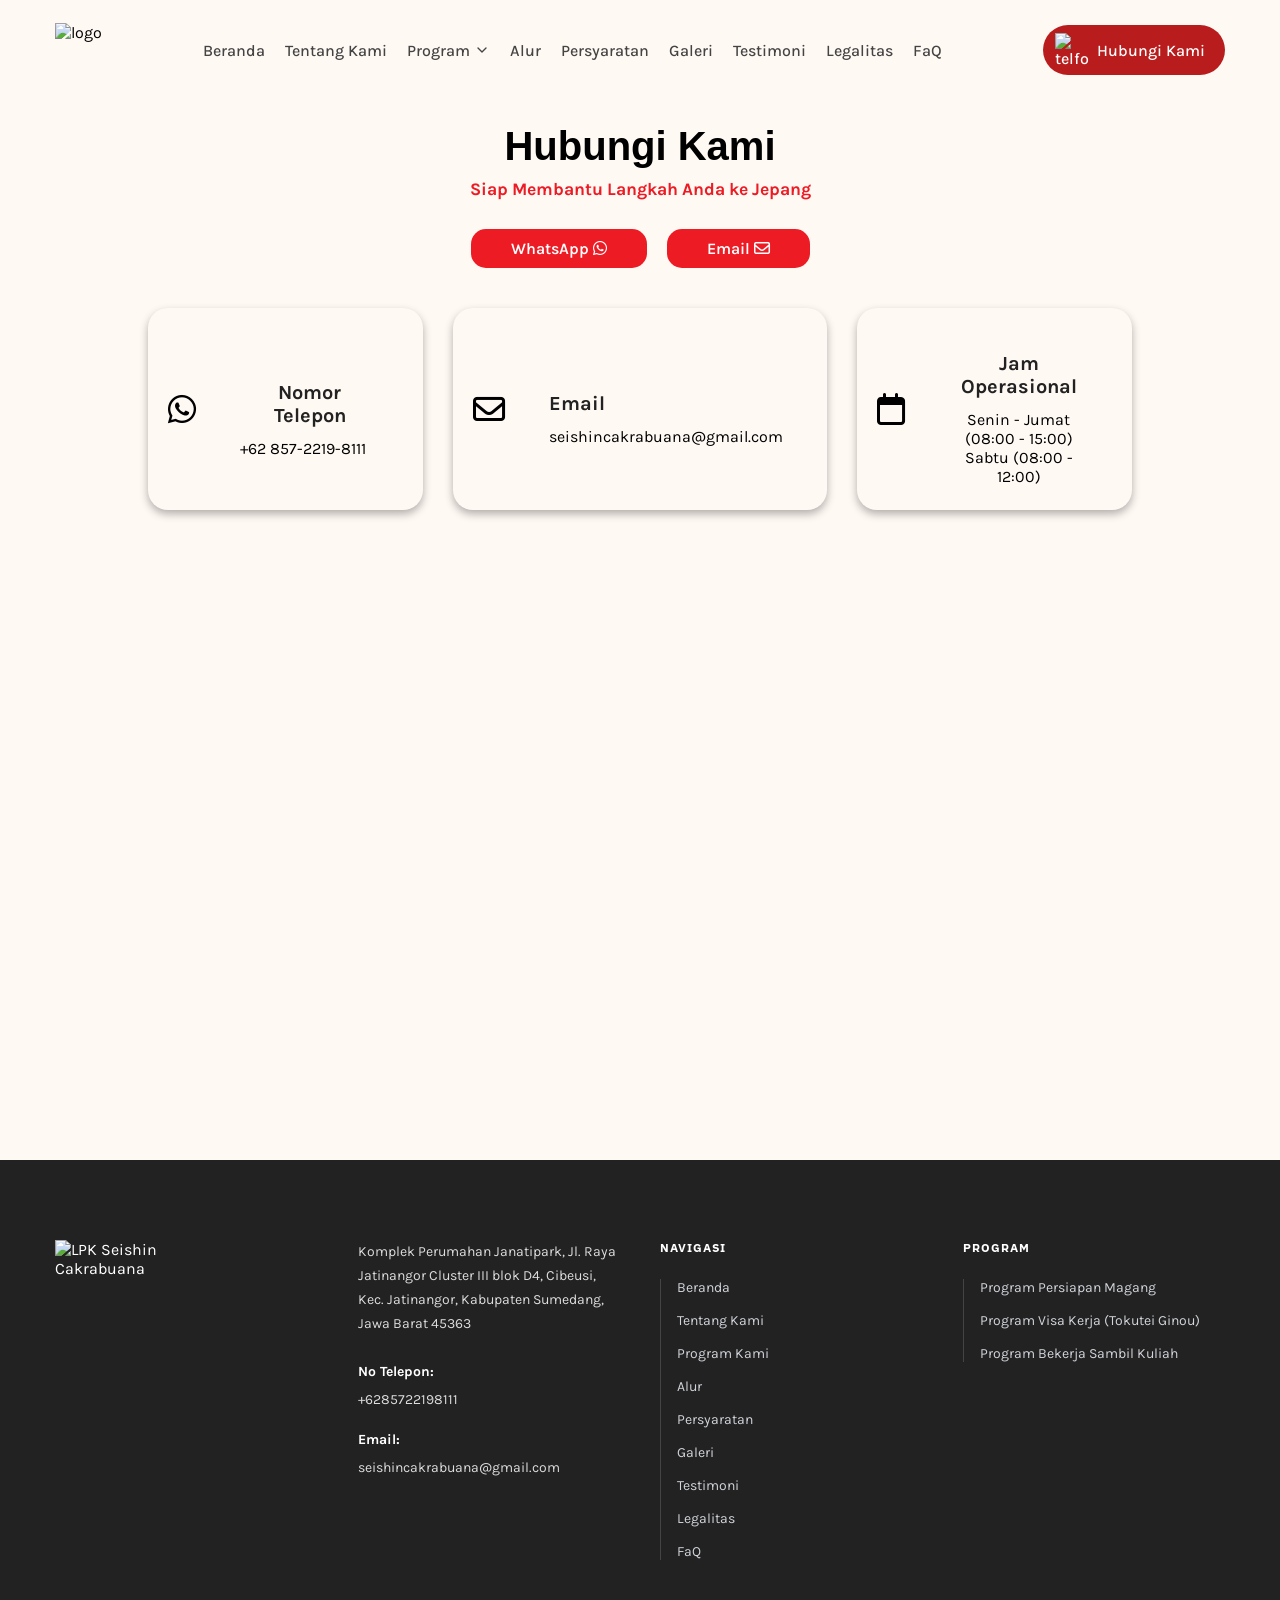
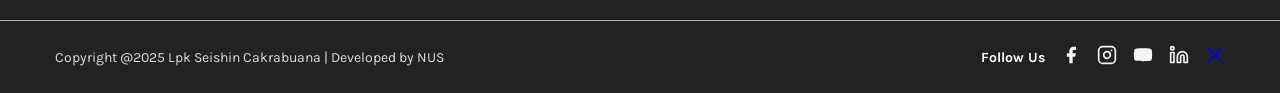
==== pages/contact.html @ 00238e74 "keluarin dari folder" ====
<!DOCTYPE html>
<html lang="id">
    <head>
        <meta charset="UTF-8">
        <meta name="viewport" content="width=device-width, initial-scale=1.0">
        <title>Hubungi LPK Seishin Cakrabuana</title>
        <link rel="shortcut icon" href="https://res.cloudinary.com/depmeqzg0/image/upload/v1775320397/favicon_ejnydu.webp" type="image/x-icon">

        <link rel="stylesheet" href="../css/contact.css">
        <link rel="preconnect" href="https://fonts.googleapis.com">
        <link rel="preconnect" href="https://fonts.gstatic.com" crossorigin>
        <link href="https://fonts.googleapis.com/css2?family=IBM+Plex+Sans:ital,wght@0,100..700;1,100..700&family=Karla:ital,wght@0,200..800;1,200..800&display=swap" rel="stylesheet">

        <link rel="stylesheet" href="../css/style.css">
        <link rel="stylesheet" href="https://cdnjs.cloudflare.com/ajax/libs/font-awesome/6.5.1/css/all.min.css">
    </head>

    <body>
        <div class="navbar-container">
            <div class="container">
                <nav class="navbar-mobile-pill">
                    <div class="nav-wrapper">
                        <img src="https://res.cloudinary.com/depmeqzg0/image/upload/v1775320259/logolpkseishin2_jju50g.webp" alt="logo" class="nav-logo">
                    </div>

                    <ul class="nav-list" id="nav-menu">
                        <a href="../index.html#" class="nav-item group font-karla">Beranda<span></span></a>
                        <a href="../index.html#about" class="nav-item group font-karla">Tentang Kami<span></span></a>
                        <div class="nav-item dropdown group font-karla">
                            <div class="dropdown-toggle">
                                Program
                                <svg class="chevron" xmlns="http://www.w3.org/2000/svg" width="16" height="16" viewBox="0 0 24 24" fill="none" stroke="currentColor" stroke-width="2" stroke-linecap="round" stroke-linejoin="round">
                                    <path d="m6 9 6 6 6-6"></path>
                                </svg>
                            </div>
                            <span></span>
                            <ul class="dropdown-menu">
                                <li><a href="../index.html#program" class="dropdown-link">Program Visa Kerja (Tokutei Ginou)</a></li>
                                <li><a href="../index.html#program" class="dropdown-link">Program Persiapan Magang</a></li>
                                <li><a href="../index.html#program" class="dropdown-link">Bekerja Sambil Kuliah</a></li>
                            </ul>
                        </div>
                        <a href="../index.html#roadmap" class="nav-item font-karla">Alur<span></span></a>
                        <a href="../index.html#requirements" class="nav-item font-karla">Persyaratan<span></span></a>
                        <a href="../index.html#gallery" class="nav-item font-karla">Galeri<span></span></a>
                        <a href="../index.html#testimoni" class="nav-item font-karla">Testimoni<span></span></a>
                        <a href="../index.html#legality" class="nav-item font-karla">Legalitas<span></span></a>
                        <a href="../index.html#faq" class="nav-item font-karla">FaQ<span></span></a>
                    </ul>

                    <div class="nav-actions">
                        <a href="https://forms.gle/ctU4bMmhunpBm8Ae9" class="group nav-button font-karla">
                            <img src="https://res.cloudinary.com/depmeqzg0/image/upload/v1775375763/telfon_jzz1gs.webp" alt="telfon" class="icon-btn">
                            <span class="text-btn">Hubungi Kami</span>
                        </a>

                        <div class="hamburger" id="hamburger-btn">
                            <span></span>
                            <span></span>
                            <span></span>
                        </div>
                    </div>
                </nav>
            </div>
        </div>
        
        <section class="contact-container">
        <div class="hero">
            <h1 class="title">Hubungi Kami</h1>
            <p class="description">Siap Membantu Langkah Anda ke Jepang</p>
            <div class="buttons">
                <a href="https://wa.me/6285722198111" class="btn-whatsapp" target="_blank">
                    WhatsApp  <i class="fa-brands fa-whatsapp"></i>
                </a>
                <a href="mailto:seishincakrabuana@gmail.com" class="btn-email">
                    Email  <i class="fa-regular fa-envelope"></i>
                </a>
            </div>
        </div>

        <div class="cards">
            <div class="card">
                <div class="card-icon">
                    <i class="fa-brands fa-whatsapp"></i>
                </div>
                <div class="card-content">
                    <h3 class="card-title">Nomor Telepon</h3>
                    <p class="card-description">+62 857-2219-8111</p>
                </div>
            </div>
            <div class="card">
                <div class="card-icon">
                    <i class="fa-regular fa-envelope"></i>
                </div>
                <div class="card-content">
                    <h3 class="card-title">Email</h3>
                    <p class="card-description">seishincakrabuana@gmail.com</p>
                </div>
            </div>
            <div class="card">
                <div class="card-icon">
                    <i class="fa-regular fa-calendar"></i>
                </div>
                <div class="card-content">
                    <h3 class="card-title">Jam Operasional</h3>
                    <p class="card-description">Senin - Jumat (08:00 - 15:00)</p>
                    <p class="card-description">Sabtu (08:00 - 12:00)</p>
                </div>
            </div>
        </div>

        <div class="map-container">
            <iframe src="https://www.google.com/maps/embed?pb=!1m18!1m12!1m3!1d3960.6146676627204!2d107.76071527430427!3d-6.936572293063385!2m3!1f0!2f0!3f0!3m2!1i1024!2i768!4f13.1!3m3!1m2!1s0x2e68c3b1e39ec85d%3A0xfee5a68a9a21a9ec!2sLPK%20SEISHIN%20CAKRABUANA!5e0!3m2!1sen!2sid!4v1775387348829!5m2!1sen!2sid" width="600" height="450" style="border:0;" allowfullscreen="" loading="lazy" referrerpolicy="no-referrer-when-downgrade"></iframe>
        </div>

        
        </section>
        <footer class="footer-section">
            <div class="container">
                <div class="footer-top">

                    <div class="footer-logo-col">
                        <img src="https://res.cloudinary.com/depmeqzg0/image/upload/v1775322068/maskgroup_1_oiaefn.webp" alt="LPK Seishin Cakrabuana" class="footer-logo">
                    </div>

                    <div class="footer-contact-col font-karla">
                        <p class="address">Komplek Perumahan Janatipark, Jl. Raya Jatinangor Cluster III blok D4, Cibeusi,
                            Kec. Jatinangor, Kabupaten Sumedang, Jawa Barat 45363</p>

                        <div class="contact-item">
                            <span class="label">No Telepon:</span>
                            <p>+6285722198111</p>
                        </div>

                        <div class="contact-item">
                            <span class="label">Email:</span>
                            <p>seishincakrabuana@gmail.com</p>
                        </div>
                    </div>

                    <div class="footer-nav-col">
                        <h4 class="font-ibm">NAVIGASI</h4>
                        <ul class="font-karla footer-links">
                            <li><a href="../index.html#">Beranda</a></li>
                            <li><a href="../index.html#about">Tentang Kami</a></li>
                            <li><a href="../index.html#program">Program Kami</a></li>
                            <li><a href="../index.html#roadmap">Alur</a></li>
                            <li><a href="../index.html#requirements">Persyaratan</a></li>
                            <li><a href="../index.html#gallery">Galeri</a></li>
                            <li><a href="../index.html#testimoni">Testimoni</a></li>
                            <li><a href="../index.html#legality">Legalitas</a></li>
                            <li><a href="../index.html#faq">FaQ</a></li>
                        </ul>
                    </div>

                    <div class="footer-nav-col">
                        <h4 class="font-ibm">PROGRAM</h4>
                        <ul class="font-karla footer-links">
                            <li><a href="../index.html#program">Program Persiapan Magang</a></li>
                            <li><a href="../index.html#program">Program Visa Kerja (Tokutei Ginou)</a></li>
                            <li><a href="../index.html#program">Program Bekerja Sambil Kuliah</a></li>
                        </ul>
                    </div>

                </div>
            </div>

            <div class="footer-bottom">
                <div class="container footer-bottom-wrapper">
                    <p class="copyright font-karla">Copyright @2025 Lpk Seishin Cakrabuana | Developed by NUS</p>

                    <div class="social-area font-karla">
                        <span>Follow Us</span>
                        <div class="social-icons">
                            <a href="#" aria-label="Facebook">
                                <svg viewBox="0 0 24 24">
                                    <path d="M18 2h-3a5 5 0 0 0-5 5v3H7v4h3v8h4v-8h3l1-4h-4V7a1 1 0 0 1 1-1h3z"></path>
                                </svg>
                            </a>
                            <a href="#" aria-label="Instagram">
                                <svg viewBox="0 0 24 24">
                                    <rect x="2" y="2" width="20" height="20" rx="5" ry="5"></rect>
                                    <path d="M16 11.37A4 4 0 1 1 12.63 8 4 4 0 0 1 16 11.37z"></path>
                                    <line x1="17.5" y1="6.5" x2="17.51" y2="6.5"></line>
                                </svg>
                            </a>
                            <a href="#" aria-label="YouTube">
                                <svg viewBox="0 0 24 24">
                                    <path d="M22.54 6.42a2.78 2.78 0 0 0-1.94-2C18.88 4 12 4 12 4s-6.88 0-8.6.46a2.78 2.78 0 0 0-1.94 2A29 29 0 0 0 1 11.75a29 29 0 0 0 .46 5.33A2.78 2.78 0 0 0 3.4 19c1.72.46 8.6.46 8.6.46s6.88 0 8.6-.46a2.78 2.78 0 0 0 1.94-2 29 29 0 0 0 .46-5.25 29 29 0 0 0-.46-5.33z">
                                    </path>
                                    <polygon points="9.75 15.02 15.5 11.75 9.75 8.48 9.75 15.02"></polygon>
                                </svg>
                            </a>
                            <a href="#" aria-label="LinkedIn">
                                <svg viewBox="0 0 24 24">
                                    <path d="M16 8a6 6 0 0 1 6 6v7h-4v-7a2 2 0 0 0-2-2 2 2 0 0 0-2 2v7h-4v-7a6 6 0 0 1 6-6z">
                                    </path>
                                    <rect x="2" y="9" width="4" height="12"></rect>
                                    <circle cx="4" cy="4" r="2"></circle>
                                </svg>
                            </a>
                            <a href="#" aria-label="X Twitter">
                                <svg viewBox="0 0 24 24">
                                    <path d="M4 4l16 16m0-16L4 20" stroke="currentColor" stroke-width="2" stroke-linecap="round" stroke-linejoin="round"></path>
                                </svg>
                            </a>
                        </div>
                    </div>
                </div>
            </div>
        </footer>
        <script src="../script/script.js"></script>
        </body>
        </html>
---- css/contact.css ----
* {
    margin: 0;
    padding: 0;
    font-family: 'Karla', sans-serif;
}
.hero h1{
    font-family: 'IBM Plex Sans JP', sans-serif;
    font-weight: 800;
    font-size: 2.5rem;
    margin-bottom: 10px;
}

.hero .description {
    font-family: 'Karla', sans-serif;
    font-size: 1.1rem;
    color: #ed1b24;
    font-weight: 700;
    margin-bottom: 10px;
}

.contact-container {
    padding: 60px 20px;
    margin: 5% 8%;
    text-align: center;
}

.buttons{
    display: flex;
    justify-content: center;
    gap: 20px;
    margin-top: 30px;
}
.buttons a{
    text-decoration: none;
    color: #fff;
    background-color: #ed1b24;
    padding: 10px 40px;
    border-radius: 15px;
    font-weight: 600;
    transition: 0.3s;
}

.buttons a:hover{
    background-color: #c7151a;
    transform: scale(1.1);
    transition: 0.3s;
}

.cards{
    margin-top: 40px;
    display: grid;
    grid-template-columns: 1fr;
}

.card{
    display: flex;
    align-items: center;
    gap: 20px;
    padding: 0 20px;
    border-radius: 20px;
    margin-bottom: 20px;
    box-shadow: 0 4px 8px rgba(0,0,0,0.3);
}

.card-content{
    text-align: left;
    align-items: flex-start;
}

.card-icon i{
    font-size: 2rem;
}

.map-container{
    display: flex;
    justify-content: center;
    width: 100%;
}

.map-container iframe{
    width: 100%;
    height: 450px;
    border: none;
    border-radius: 20px;
    object-fit: cover;
}

@media (min-width: 768px) {
    .contact-container{
        margin: 5% 10%;
    }
    .cards{
        grid-template-columns: repeat(3, 1fr);
        gap: 30px;
    }
}
---- css/style.css ----
body {
    background-color: #FFF9F4;
    overflow-x: hidden;
}

* {
    margin: 0;
    padding: 0;
    text-decoration: none;
    list-style: none;
    box-sizing: border-box;
    scroll-behavior: smooth;
}

header {
    padding-top: 100px;
}

.font-ibm {
    font-family: 'IBM Plex Sans', sans-serif;
}

.font-karla {
    font-family: 'Karla', sans-serif;
}

button {
    cursor: pointer;
}

.navbar-container {
    width: 100%;
    height: 100px;
    z-index: 50;
    position: fixed;
    top: 0;
    right: 0;
    transition: all 0.3s ease-in-out;
}

nav {
    width: 100%;
    height: 100%;
    display: flex;
    align-items: center;
    justify-content: space-between;
}

.nav-wrapper {
    display: flex;
    gap: 60px;
    align-items: center;
}

.nav-logo {
    height: 55px;
}

.nav-actions {
    display: flex;
    align-items: center;
    gap: 15px;
}

.nav-button {
    background-color: #b91c1c;
    border-radius: 100px;
    padding: 8px 20px 8px 12px;
    color: #fff;
    font-weight: 500;
    display: flex;
    align-items: center;
    gap: 8px;
    transition: all 300ms ease;
}

.nav-button .icon-btn {
    width: 34px;
    height: 34px;
}

.nav-button:hover {
    background-color: #991b1b;
    transform: scale(1.05);
    box-shadow: 0 0 15px rgba(185, 28, 28, 0.6);
}

.nav-list .nav-item {
    position: relative;
    color: #444;
    font-weight: 500;
    transition: all 300ms cubic-bezier(0.4, 0, 0.2, 1);
}

.nav-list .nav-item:hover {
    color: #b91c1c;
}

.nav-list .nav-item span {
    position: absolute;
    bottom: -8px;
    left: 50%;
    height: 6px;
    width: 6px;
    translate: -50%;
    scale: 0;
    border-radius: 100%;
    background-color: #b91c1c;
    transition: all 300ms cubic-bezier(0.4, 0, 0.2, 1);
}

.nav-item:hover span {
    scale: 1;
}

.dropdown {
    position: relative;
    cursor: pointer;
}

.dropdown-toggle {
    display: flex;
    align-items: center;
    gap: 4px;
    height: 100%;
}

.chevron {
    transition: transform 0.3s ease;
}

.dropdown-menu {
    position: absolute;
    top: 150%;
    left: 0;
    background: #fff;
    min-width: 280px;
    border-radius: 12px;
    box-shadow: 0 10px 25px rgba(0, 0, 0, 0.1);
    padding: 10px 0;
    opacity: 0;
    visibility: hidden;
    transform: translateY(15px);
    transition: all 0.3s ease;
    z-index: 100;
}

.navbar-container.scrolled .dropdown-menu {
    background: rgba(255, 255, 255, 0.95);
    backdrop-filter: blur(15px);
    -webkit-backdrop-filter: blur(15px);
    border: 1px solid rgba(255, 255, 255, 0.4);
}

.dropdown-link {
    display: block;
    padding: 12px 20px;
    color: #444;
    font-size: 15px;
    font-weight: 500;
    transition: all 0.2s ease;
}

.dropdown-link:hover {
    background-color: #fff0f0;
    /* Background merah super muda */
    color: #b91c1c;
}

.main-header {
    display: grid;
    align-items: center;
    grid-template-columns: repeat(1, minmax(0, 1fr));
    gap: 40px;
    padding: 100px 0;
    position: relative;
}

/* Main Header Decor relative to .main-header */
.japan-map {
    position: absolute;
    pointer-events: none;
    right: -400px;
    top: -10px;
    z-index: -1;
}

.sakura {
    position: absolute;
    pointer-events: none;
    left: -100px;
    top: 0;
    z-index: -1;
}

.daruma {
    position: absolute;
    pointer-events: none;
    right: -140px;
    top: 250px;
    z-index: -1;
}

.ha {
    position: absolute;
    pointer-events: none;
    left: 350px;
    top: 50px;
    z-index: -1;
}

.yukata {
    position: absolute;
    pointer-events: none;
    left: -110px;
    bottom: -20px;
    z-index: -1;
}

.ka {
    position: absolute;
    pointer-events: none;
    left: 250px;
    bottom: 50px;
    z-index: -1;
}

.gate {
    position: absolute;
    pointer-events: none;
    right: -50px;
    bottom: -50px;
    z-index: -1;
}

.ma {
    position: absolute;
    pointer-events: none;
    right: 200px;
    top: 0;
    z-index: -1;
}

/* End Decor */

.header-title {
    display: flex;
    flex-direction: column;
    align-items: center;
    justify-content: center;
    text-align: center;
}

.header-title .subtitle {
    font-size: 20px;
    font-weight: 600;
    color: #b91c1c;
}

.header-title .title {
    font-size: 34px;
    color: #222;
    font-weight: 700;
    margin-top: 8px;
}

.header-title .title span {
    color: #b91c1c;
}

.header-title .desc {
    font-size: 16px;
    color: #444;
    margin-top: 12px;
    line-height: 20px;
}

.header-title .btn-group {
    width: 100%;
    display: flex;
    flex-direction: column;
    align-items: center;
    justify-content: center;
    gap: 15px;
    margin-top: 15px;
    font-size: 14px;
}

.header-title .btn-group .btn-primary {
    display: flex;
    gap: 10px;
    align-items: center;
    border-radius: 100px;
    background-color: #b91c1c;
    padding: 12px 20px;
    color: #fff;
    font-weight: 600;
}

.header-title .btn-group .btn-primary .icon {
    width: 24px;
}

.header-title .btn-group .btn-secondary {
    display: flex;
    gap: 10px;
    align-items: center;
    border-radius: 100px;
    border: 1px solid #444;
    background-color: #fff;
    padding: 12px 20px;
    color: #222;
    font-weight: 600;
}

.header-title .btn-group .btn-secondary .icon {
    width: 24px;
}

.header-title .decoration {
    margin-top: 20px;
}

.header-hero {
    display: grid;
    height: 400px;
    grid-template-columns: repeat(2, minmax(0, 1fr));
    grid-template-rows: repeat(5, minmax(0, 1fr));
    gap: 25px;
}

.header-hero .img-1 {
    grid-column: span 1;
    grid-row: span 5;
    box-shadow: 0px 0px 4px #ddd;
    border-radius: 28px;
}

.header-hero .img-2 {
    grid-column: span 1;
    grid-row: span 3;
    box-shadow: 0px 0px 4px #ddd;
    border-radius: 28px;
}

.header-hero .img-3 {
    grid-column: span 1;
    grid-row: span 2;
    box-shadow: 0px 0px 4px #ddd;
    border-radius: 28px;
}

.header-hero .hero-image {
    overflow: hidden;
}

.header-hero .hero-image img {
    width: 100%;
    height: 100%;
    object-fit: cover;
}

/* about section */

.about-section {
    margin-top: 0px;
}

.about-wrapper {
    display: grid;
    grid-template-columns: repeat(1, minmax(0, 1fr));
    gap: 60px;
    align-items: center;
}

.custom-video-wrapper {
    position: relative;
    width: 100%;
    aspect-ratio: 4 / 3;
    border-radius: 24px;
    overflow: hidden;
    background-color: #ddd;
}

.custom-video-wrapper video {
    width: 100%;
    height: 100%;
    object-fit: cover;
}

.video-overlay {
    position: absolute;
    inset: 0;
    display: flex;
    justify-content: center;
    align-items: center;
    background-color: #0000000b;
    transition: opacity 0.3s ease;
}

.custom-video-wrapper.is-playing .video-overlay {
    opacity: 0;
    pointer-events: none;
}


.play-btn {
    display: flex;
    align-items: center;
    justify-content: center;
    width: 64px;
    height: 64px;
    background-color: #b91c1c;
    border-radius: 50%;
    cursor: pointer;
    transition: transform 0.3s ease;
}

.play-btn:hover {
    transform: scale(1.1);
}

.about-video {
    order: 2;
}

.about-content {
    display: flex;
    flex-direction: column;
}

.about-content .subtitle {
    font-size: 18px;
    color: #b91c1c;
    font-weight: 600;
    text-transform: uppercase;
}

.about-content .title {
    font-size: 32px;
    color: #444;
    font-weight: 700;
    margin-top: 4px;
}

.about-content .desc {
    font-size: 16px;
    font-weight: 500;
    color: #444;
    margin-top: 10px;
    margin-bottom: 32px;
    line-height: 24px;
    text-align: justify;
}

.feature-grid {
    display: grid;
    grid-template-columns: repeat(1, minmax(0, 1fr));
    gap: 16px;
}

.feature-card {
    background-color: #ffffff;
    padding: 16px;
    border-radius: 12px;
    display: flex;
    align-items: center;
    gap: 12px;
    box-shadow: 0 0px 8px #dddddd87;
}

.feature-icon {
    display: flex;
    align-items: center;
    justify-content: center;
    width: 60px;
    height: 40px;
    background-color: #b91c1c;
    border-radius: 8px;
    flex-shrink: 0;
}

.feature-icon img {
    width: 22px;
}

.feature-card p {
    font-size: 14px;
    font-weight: 700;
    color: rgb(31, 41, 55);
}

/* program section */
.program-section {
    margin-top: 70px;
    text-align: center;
}

.program-header {
    margin: 0 auto 32px auto;
}

.program-header .subtitle {
    font-size: 18px;
    color: #b91c1c;
    font-weight: 600;
    text-transform: uppercase;
}

.program-header .title {
    font-size: 32px;
    color: #222;
    font-weight: 700;
    margin-top: 8px;
}

.program-header .desc {
    font-size: 16px;
    color: #444;
    margin-top: 16px;
    line-height: 24px;
}

.program-grid {
    display: grid;
    grid-template-columns: repeat(1, 1fr);
    gap: 24px;
}

.program-card {
    background-color: #FFFFFF;
    border-radius: 16px;
    overflow: hidden;
    box-shadow: 0 10px 15px -3px rgba(0, 0, 0, 0.1), 0 4px 6px -2px rgba(0, 0, 0, 0.05);
    display: flex;
    flex-direction: column;
}

.card-image-placeholder {
    overflow: hidden;
    border-radius: 24px;
    width: 100%;
    height: 220px;
    background-color: #b91c1c;
}

.card-image-placeholder img {
    width: 100%;
    height: 100%;
    object-fit: cover;
}

.card-content {
    padding: 24px;
    display: flex;
    flex-direction: column;
    flex-grow: 1;
    text-align: center;
}

.card-content h3 {
    font-size: 20px;
    color: #222;
    font-weight: 700;
    margin-bottom: 12px;
    margin-top: 20px;
}

.card-desc {
    font-size: 14px;
    color: #444;
    line-height: 24px;
    margin-bottom: 24px;
    flex-grow: 1;
    text-align: justify;
}

.btn-card {
    display: inline-block;
    width: 100%;
    background-color: #b91c1c;
    color: #FFFFFF;
    padding: 12px 0;
    border-radius: 8px;
    font-weight: 600;
    transition: background-color 0.3s ease;
}

.btn-card:hover {
    background-color: #991b1b;
}


/* alur section */
.alur-section {
    background-image: url('https://res.cloudinary.com/depmeqzg0/image/upload/v1775318890/image_1024_ocxgql.png');
    background-size: cover;
    background-position: center;
    background-repeat: no-repeat;
    padding: 80px 0;
    text-align: center;
    margin-top: 70px;
}

.alur-header {
    margin-bottom: 48px;
}

.alur-header .title {
    font-size: 32px;
    color: #FFFFFF;
    font-weight: 700;
}

.alur-header .desc {
    font-size: 16px;
    color: #FFFFFF;
    margin-top: 16px;
    opacity: 0.9;
}

.alur-grid {
    display: grid;
    grid-template-columns: repeat(2, minmax(0, 1fr));
    gap: 20px;
}

.alur-card {
    background-color: #FFFFFF;
    border-radius: 25px;
    padding: 25px 20px;
    text-align: left;
    display: flex;
    flex-direction: column;
    transition: transform 0.3s ease, box-shadow 0.3s ease;
}

.alur-card:hover {
    transform: translateY(-5px);
    box-shadow: 0 10px 20px #0000000b;
    cursor: pointer;
}

.alur-icon {
    width: 44px;
    height: 44px;
    margin-bottom: 16px;
}

.alur-icon img {
    width: 100%;
    height: 100%;
    object-fit: contain;
}

.step-label {
    font-size: 14px;
    color: #A2A2A2;
    font-weight: 600;
    text-transform: uppercase;
    margin-bottom: 5px;
}

.alur-card h3 {
    font-size: 20px;
    color: #222;
    font-weight: 700;
    line-height: 34px;
}


/* requirements section */

.req-section {
    margin-top: 70px;
}

.req-header {
    text-align: center;
    margin: 0 auto 32px auto;
}

.req-header .subtitle {
    font-size: 18px;
    color: #b91c1c;
    font-weight: 600;
    text-transform: uppercase;
}

.req-header .title {
    font-size: 32px;
    color: #222;
    font-weight: 700;
    margin-top: 8px;
}

.req-header .desc {
    font-size: 16px;
    color: #444;
    font-weight: 500;
    margin-top: 10px;
    line-height: 24px;
}

.req-content {
    display: grid;
    grid-template-columns: repeat(1, minmax(0, 1fr));
    gap: 60px;
    align-items: center;
}

.req-left {
    display: flex;
    flex-direction: column;
    gap: 28px;
}

.req-card {
    background-color: #FFFFFF;
    border-radius: 44px;
    padding: 35px 40px;
    box-shadow: 0 0 8px #dddddd87;
}

.req-card-header {
    display: flex;
    align-items: center;
    gap: 17px;
    margin-bottom: 20px;
}

.req-icon {
    width: 40px;
    height: 40px;
    display: flex;
    align-items: center;
    justify-content: center;
}

.req-card-header h3 {
    font-size: 20px;
    color: #222;
    font-weight: 700;
}

.req-list {
    display: flex;
    justify-content: center;
    flex-direction: column;
    gap: 12px;
}

.req-list li {
    display: flex;
    align-items: flex-start;
    gap: 12px;
    font-size: 14px;
    color: #444;
    font-weight: 500;
    line-height: 24px;
}

.check-icon {
    width: 24px;
    height: 24px;
    flex-shrink: 0;
}

.btn-req-primary {
    display: inline-block;
    align-self: flex-start;
    background-color: #b91c1c;
    color: #FFFFFF;
    padding: 14px 32px;
    border-radius: 100px;
    font-weight: 600;
    transition: background-color 0.3s ease;
    margin-top: 8px;
    margin: 0 auto;
}

.btn-req-primary:hover {
    background-color: #BE123C;
}

.req-right {
    display: none;
    justify-content: center;
    align-items: center;
    height: 100%;
}

.req-image-wrapper {
    position: relative;
    width: 100%;
    max-width: 450px;
}

.main-img {
    width: 100%;
    height: auto;
    display: block;
}



/* Gallery Section */
.gallery-section {
    margin-top: 70px;
}

.gallery-wrapper {
    display: grid;
    grid-template-columns: repeat(1, minmax(0, 1fr));
    gap: 30px;
    align-items: center;
}

.gallery-content .subtitle {
    font-size: 18px;
    color: #b91c1c;
    font-weight: 600;
    text-transform: uppercase;
}

.gallery-content .title {
    font-size: 32px;
    color: #222;
    font-weight: 700;
    margin-top: 8px;
}

.gallery-content .desc {
    font-size: 16px;
    font-weight: 500;
    color: #444;
    margin-top: 16px;
    margin-bottom: 32px;
    line-height: 24px;
}

.btn-gallery {
    display: inline-block;
    background-color: #b91c1c;
    color: #FFFFFF;
    padding: 14px 32px;
    border-radius: 100px;
    font-weight: 600;
    transition: background-color 0.3s ease;
}

.btn-gallery:hover {
    background-color: #b91c1c;
}

.gallery-images {
    display: grid;
    grid-template-columns: repeat(2, minmax(0, 1fr));
    grid-template-rows: repeat(2, minmax(0, 1fr));
    gap: 20px;
}

.img-wrapper {
    border-radius: 20px;
    overflow: hidden;
}

.img-tall {
    grid-row: span 2;
}

.img-wrapper img {
    width: 100%;
    height: 100%;
    object-fit: cover;
    display: block;
}



/* Legalitas Section */
.legalitas-section {
    margin-top: 70px;
}

.legalitas-header {
    margin-bottom: 25px;
}

.legalitas-header .subtitle {
    font-size: 18px;
    color: #b91c1c;
    font-weight: 600;
    text-transform: uppercase;
}

.legalitas-header .title {
    font-size: 32px;
    color: #222;
    font-weight: 700;
    margin-top: 8px;
}

.legalitas-cards {
    display: grid;
    grid-template-columns: repeat(1, minmax(0, 1fr));
    gap: 20px;
}


.leg-card {
    background-color: #b91c1c;
    color: #FFFFFF;
    border-radius: 24px;
    padding: 24px;
    display: flex;
    gap: 20px;
    align-items: flex-start;
}

.leg-icon-box {
    background-color: #FFFFFF;
    width: 64px;
    height: 64px;
    border-radius: 14px;
    display: flex;
    align-items: center;
    justify-content: center;
    flex-shrink: 0;
}

.leg-info h3 {
    font-size: 18px;
    font-weight: 700;
    margin-bottom: 8px;
}

.leg-info p {
    font-size: 14px;
    line-height: 1.5;
    margin-bottom: 12px;
    color: #fff;
}

.leg-details {
    display: flex;
    flex-direction: column;
    gap: 4px;
}

.leg-details span {
    font-size: 14px;
}

.legalitas-image {
    grid-column: span 5;
    width: 100%;
    height: 100%;
    max-height: 400px;
    border-radius: 24px;
    overflow: hidden;
}

.legalitas-image img {
    width: 100%;
    height: 100%;
    object-fit: cover;
    display: block;
}


/* CTA Section */
.cta-section {
    margin-top: 70px;
}

.cta-box {
    background-color: #b91c1c;
    border-radius: 32px;
    padding: 60px 20px;
    position: relative;
    overflow: hidden;
    text-align: center;
}

.cta-content {
    position: relative;
    z-index: 10;
    margin: 0 auto;
}

.cta-content .title {
    font-size: 38px;
    color: #FFFFFF;
    font-weight: 700;
    margin-bottom: 24px;
}

.cta-content .desc {
    font-size: 18px;
    font-weight: 500;
    color: #FFFFFF;
    margin-bottom: 40px;
    opacity: 0.9;
}

.btn-cta {
    display: block;
    width: fit-content;
    margin: 0 auto;
    background-color: #FFFFFF;
    color: #222;
    font-weight: 700;
    padding: 16px 40px;
    border-radius: 100px;
    font-size: 16px;
    transition: transform 0.3s ease, box-shadow 0.3s ease;
}

.btn-cta:hover {
    transform: translateY(-3px);
    box-shadow: 0 10px 20px rgba(0, 0, 0, 0.15);
}

.cta-decor {
    position: absolute;
    z-index: 1;
    pointer-events: none;
}

.decor-sakura {
    top: 15%;
    left: 10%;
    width: 60px;
}

.decor-huruf {
    top: 12%;
    left: 55%;
    width: 40px;
}

.decor-daruma {
    top: 35%;
    right: 8%;
    width: 75px;
}

.decor-omamori {
    bottom: 15%;
    left: 15%;
    width: 65px;
}

.decor-lampion {
    bottom: 15%;
    right: 20%;
    width: 60px;
}

/* FAQ Section */
.faq-section {
    margin-top: 70px;
}

.faq-header {
    text-align: center;
    margin-bottom: 32px;
}

.faq-header .subtitle {
    font-size: 18px;
    color: #b91c1c;
    font-weight: 700;
    text-transform: uppercase;
}

.faq-header .title {
    font-size: 32px;
    color: #222;
    font-weight: 700;
    margin-top: 8px;
}

.faq-content {
    display: grid;
    grid-template-columns: repeat(1, minmax(0, 1fr));
    gap: 60px;
    align-items: center;
}

.faq-left {
    display: none;
    justify-content: center;
    align-items: flex-end;
}

.faq-image-wrapper {
    position: relative;
    width: 100%;
}

.faq-image-wrapper .main-img {
    width: 100%;
    display: block;
}

.faq-accordion {
    display: flex;
    flex-direction: column;
    gap: 16px;
    margin-bottom: 32px;
}

.faq-item {
    background-color: #FFFFFF;
    border: 1px solid #E5E7EB;
    border-radius: 12px;
    overflow: hidden;
    box-shadow: 0 4px 6px #00000010;
    transition: all 0.3s ease;
}

.faq-question {
    width: 100%;
    display: flex;
    justify-content: space-between;
    align-items: center;
    padding: 18px 24px;
    background: none;
    border: none;
    text-align: left;
    font-size: 14px;
    font-weight: 600;
    color: #222;
    cursor: pointer;
    transition: all 0.3s ease;
}

.faq-icon {
    width: 20px;
    height: 20px;
    position: relative;
    flex-shrink: 0;
    border-radius: 50%;
    border: 2px solid #B91C1C;
    display: flex;
    align-items: center;
    justify-content: center;
    transition: all 0.3s ease;
}

.faq-icon span {
    position: absolute;
    background-color: #B91C1C;
    border-radius: 2px;
    transition: all 0.3s ease;
}

.faq-icon span:nth-child(1) {
    width: 12px;
    height: 2px;
}

.faq-icon span:nth-child(2) {
    width: 2px;
    height: 12px;
}

.faq-answer-wrapper {
    display: grid;
    grid-template-rows: 0fr;
    transition: grid-template-rows 0.3s ease-in-out;
}

.faq-answer {
    overflow: hidden;
    color: #FFFFFF;
    font-size: 13px;
    line-height: 1.6;
}

.faq-answer p {
    padding: 0 24px 20px 24px;
}

/* when yh aktif */
.faq-item.active {
    background-color: #b91c1c;
    border-color: #b91c1c;
}

.faq-item.active .faq-question {
    color: #FFFFFF;
}

.faq-item.active .faq-icon {
    border-color: #FFFFFF;
    background-color: #FFFFFF;
}

.faq-item.active .faq-icon span {
    background-color: #b91c1c;
}

.faq-item.active .faq-icon span:nth-child(2) {
    transform: rotate(90deg);
    opacity: 0;
}

.faq-item.active .faq-answer-wrapper {
    grid-template-rows: 1fr;
}

/* Footer Section */
.footer-section {
    background-color: #222;
    color: #fff;
    padding-top: 60px;
    margin-top: 70px;
}

.footer-top {
    display: grid;
    grid-template-columns: repeat(1, minmax(0, 1fr));
    gap: 30px;
    padding-bottom: 60px;
}

.footer-logo {
    max-width: 120px;
    width: 100%;
}

.footer-contact-col {
    font-size: 14px;
    color: #ddd;
    line-height: 24px;
}

.footer-contact-col .address {
    margin-bottom: 20px;
}

.contact-item {
    margin-bottom: 16px;
}

.contact-item .label {
    font-weight: 700;
    color: #fff;
    display: block;
    margin-bottom: 4px;
}

.footer-nav-col h4 {
    font-size: 12px;
    font-weight: 700;
    color: #FFFFFF;
    margin-bottom: 18px;
    text-transform: uppercase;
    letter-spacing: 1px;
}

.footer-links {
    border-left: 1px solid #444;
    padding-left: 16px;
    display: flex;
    flex-direction: column;
    gap: 16px;
}

.footer-links a {
    color: #D1D5DB;
    font-size: 14px;
    transition: color 0.3s ease;
    display: flex;
    align-items: center;
    gap: 8px;
}

.footer-links a:hover {
    color: #b91c1c;
}

.badge-new {
    background-color: #b91c1c;
    color: #FFFFFF;
    font-size: 10px;
    padding: 2px 6px;
    border-radius: 4px;
    font-weight: 700;
}

.footer-bottom {
    border-top: 1px solid #B0B0B0;
    padding: 24px 0;
}

.footer-bottom-wrapper {
    display: flex;
    justify-content: space-between;
    align-items: center;
    flex-wrap: wrap;
    gap: 20px;
}

.copyright {
    font-size: 14px;
    color: #ddd;
}

.social-area {
    display: flex;
    align-items: center;
    gap: 16px;
    font-size: 14px;
    font-weight: 700;
}

.social-icons {
    display: flex;
    gap: 16px;
}

.social-icons svg {
    width: 20px;
    height: 20px;
    fill: none;
    stroke: #F3F4F6;
    stroke-width: 2;
    stroke-linecap: round;
    stroke-linejoin: round;
    transition: stroke 0.3s ease, transform 0.3s ease;
}

.social-icons a:nth-child(1) svg,
.social-icons a:nth-child(3) svg {
    fill: #F3F4F6;
    stroke: none;
    transition: fill 0.3s ease, transform 0.3s ease;
}

.social-icons a:hover svg {
    transform: translateY(-3px);
}

.social-icons a:hover svg {
    stroke: #E11D48;
}

.social-icons a:nth-child(1):hover svg,
.social-icons a:nth-child(3):hover svg {
    fill: #E11D48;
}

.container {
    height: 100%;
    margin: 0 auto;
}

@media (max-width: 576px) {
    .container {
        padding: 0 25px;
    }

    .navbar-container .container {
        padding: 0 0;
    }

    .nav-wrapper .nav-button {
        font-size: 14px;
    }

    .nav-list .nav-item span {
        display: none;
    }
}

@media (max-width: 991px) {
    .nav-logo {
        height: 40px;
    }

    .navbar-container {
        padding: 15px 20px;
        height: auto;
    }

    .navbar-mobile-pill {
        background: rgba(255, 255, 255, 0.6);
        backdrop-filter: blur(12px);
        -webkit-backdrop-filter: blur(12px);
        border: 1px solid rgba(255, 255, 255, 0.5);
        border-radius: 100px;
        padding: 8px 20px;
        box-shadow: 0 4px 30px rgba(0, 0, 0, 0.05);
        position: relative;
    }

    .nav-button {
        padding: 10px;
        border-radius: 50%;
        justify-content: center;
    }

    .nav-button .text-btn {
        display: none;
    }

    .nav-button .icon-btn {
        width: 24px;
        height: 24px;
        margin: 0;
    }

    .hamburger {
        display: flex;
        flex-direction: column;
        gap: 6px;
        cursor: pointer;
        padding: 5px;
    }

    .hamburger span {
        width: 28px;
        height: 3px;
        background-color: #444;
        border-radius: 4px;
        transition: all 0.3s ease;
    }

    .hamburger.active span:nth-child(1) {
        transform: translateY(9px) rotate(45deg);
    }

    .hamburger.active span:nth-child(2) {
        opacity: 0;
    }

    .hamburger.active span:nth-child(3) {
        transform: translateY(-9px) rotate(-45deg);
    }

    .nav-list {
        display: flex;
        flex-direction: column;
        position: absolute;
        top: 80px;
        left: 0;
        width: 100%;
        background: #fffafa;
        border: 1px solid #fff7f7;
        padding: 20px;
        border-radius: 20px;
        box-shadow: 0 10px 30px rgba(0, 0, 0, 0.1);
        gap: 15px;
        opacity: 0;
        visibility: hidden;
        transform: translateY(-10px);
        transition: all 0.3s ease;
        z-index: -1;
    }

    .nav-list.active {
        opacity: 1;
        visibility: visible;
        transform: translateY(0);
    }

    .nav-item {
        display: block;
        padding: 10px 0;
        border-bottom: 1px solid rgba(0, 0, 0, 0.05);
    }

    .dropdown-menu {
        position: static;
        box-shadow: none;
        background: transparent;
        min-width: 100%;
        padding: 0;
        margin-top: 10px;
        display: none;
        transform: none;
        opacity: 1;
        visibility: visible;
        border: none !important;
    }

    .dropdown.active .dropdown-menu {
        display: block;
        animation: fadeInDown 0.3s ease forwards;
    }

    .dropdown.active .chevron {
        transform: rotate(180deg);
    }

    .dropdown-link {
        padding: 10px 15px 10px 20px;
        border-left: 2px solid #ddd;
        margin-bottom: 5px;
        font-size: 14px;
    }

    .dropdown-link:hover {
        border-left-color: #b91c1c;
        background: transparent;
    }

    @keyframes fadeInDown {
        from {
            opacity: 0;
            transform: translateY(-5px);
        }

        to {
            opacity: 1;
            transform: translateY(0);
        }
    }

}

@media (min-width: 576px) {
    .container {
        max-width: 540px;
    }
}

@media (min-width: 768px) {
    .container {
        max-width: 740px;
    }

    .nav-list {
        display: flex;
    }

    .main-header {
        grid-template-columns: repeat(2, minmax(0, 1fr));
    }

    .header-title {
        align-items: flex-start;
        text-align: left;
    }

    .header-title .subtitle {
        font-size: 24px;
    }

    .header-title .title {
        font-size: 44px;
    }

    .header-title .desc {
        font-size: 18px;
        line-height: 24px;
    }

    .header-title .btn-group {
        width: fit-content;
        flex-direction: row;
        align-items: flex-start;
        font-size: 16px;
    }

    .about-section {
        margin-top: 120px;
    }

    .about-video {
        order: 0;
    }

    .about-wrapper {
        grid-template-columns: repeat(2, minmax(0, 1fr));
    }

    .about-content .subtitle {
        font-size: 20px;
    }

    .about-content .title {
        font-size: 36px;
    }

    .about-content .desc {
        font-size: 18px;
    }

    .feature-grid {
        grid-template-columns: repeat(2, minmax(0, 1fr));
    }

    .program-section {
        margin-top: 120px;
    }

    .program-header {
        max-width: 650px;
    }

    .program-header .subtitle {
        font-size: 20px;
    }

    .program-header .title {
        font-size: 36px;
    }

    .program-header {
        margin: 0 auto 48px auto;
    }

    .program-header .desc {
        font-size: 18px;
    }

    .program-grid {
        grid-template-columns: repeat(3, 1fr);
    }

    .alur-section {
        margin-top: 120px;
    }

    .alur-header .title {
        font-size: 40px;
    }

    .alur-header .desc {
        font-size: 20px;
    }

    .alur-grid {
        display: grid;
        grid-template-columns: repeat(4, minmax(0, 1fr));
    }

    .alur-icon {
        width: 54px;
        height: 54px;
    }

    .alur-card h3 {
        font-size: 26px;
    }

    .req-section {
        margin-top: 120px;
    }

    .req-header {
        max-width: 600px;
        margin: 0 auto 48px auto;
    }

    .req-header .subtitle {
        font-size: 20px;
    }

    .req-header .title {
        font-size: 36px;
    }

    .req-header .desc {
        font-size: 18px;
    }

    .req-content {
        grid-template-columns: repeat(2, minmax(0, 1fr));
    }

    .req-list li {
        font-size: 18px;
    }

    .req-right {
        display: flex;
    }

    .gallery-section {
        margin-top: 120px;
    }

    .gallery-wrapper {
        grid-template-columns: repeat(2, minmax(0, 1fr));
    }

    .gallery-content .subtitle {
        font-size: 20px;
    }

    .gallery-content .title {
        font-size: 36px;
    }

    .gallery-content .desc {
        font-size: 18px;
    }

    .legalitas-section {
        margin-top: 120px;
    }

    .legalitas-header {
        margin-bottom: 40px;
    }

    .legalitas-header .subtitle {
        font-size: 20px;
    }

    .legalitas-header .title {
        font-size: 36px;
    }

    .legalitas-cards {
        display: grid;
        grid-template-columns: repeat(3, minmax(0, 1fr));
    }

    .cta-box {
        padding: 80px 24px;
    }

    .cta-section {
        margin-top: 120px;
    }

    .cta-content {
        max-width: 800px;
    }

    .cta-content .title {
        font-size: 56px;
    }

    .cta-content .desc {
        font-size: 20px;
        font-weight: 600;
    }

    .faq-section {
        margin-top: 120px;
    }

    .faq-header {
        margin-bottom: 48px;
    }

    .faq-header .subtitle {
        font-size: 20px;
    }

    .faq-header .title {
        font-size: 36px;
    }

    .faq-content {
        display: grid;
        grid-template-columns: repeat(3, minmax(0, 1fr));
    }

    .faq-left {
        grid-column: span 1;
        display: flex;
    }

    .faq-right {
        grid-column: span 2;
    }

    .faq-image-wrapper {
        max-width: 400px;
    }

    .faq-question {
        font-size: 16px;
    }

    .faq-answer {
        overflow: hidden;
        color: #FFFFFF;
        font-size: 15px;
    }

    .faq-icon {
        width: 24px;
        height: 24px;
    }

    .footer-section {
        margin-top: 120px;
        padding-top: 80px;
    }

    .footer-top {
        grid-template-columns: repeat(4, minmax(0, 1fr));
        gap: 40px;
    }

    .footer-logo {
        max-width: 180px;
        width: 100%;
    }

    .footer-contact-col .address {
        margin-bottom: 24px;
    }

    .footer-nav-col h4 {
    margin-bottom: 24px;
    }

}

@media (min-width: 992px) {
    .container {
        max-width: 970px;
    }

    .nav-list {
        display: flex;
        flex-direction: row;
        gap: 20px;
    }

    .hamburger {
        display: none;
    }

    .navbar-container.scrolled {
        background: rgba(255, 255, 255, 0.5);
        backdrop-filter: blur(15px);
        -webkit-backdrop-filter: blur(15px);
        box-shadow: 0 4px 30px rgba(0, 0, 0, 0.05);
        height: 80px;
    }

    .nav-list {
        display: flex;
        flex-direction: row;
        gap: 20px;
    }

    .hamburger {
        display: none;
    }

    .dropdown:hover .dropdown-menu {
        opacity: 1;
        visibility: visible;
        transform: translateY(0);
    }

    .dropdown:hover .chevron {
        transform: rotate(180deg);
    }

}

@media (min-width: 1200px) {
    .container {
        max-width: 1170px;
    }
}

@media (min-width: 1400px) {
    .container {
        max-width: 1200px;
    }
}
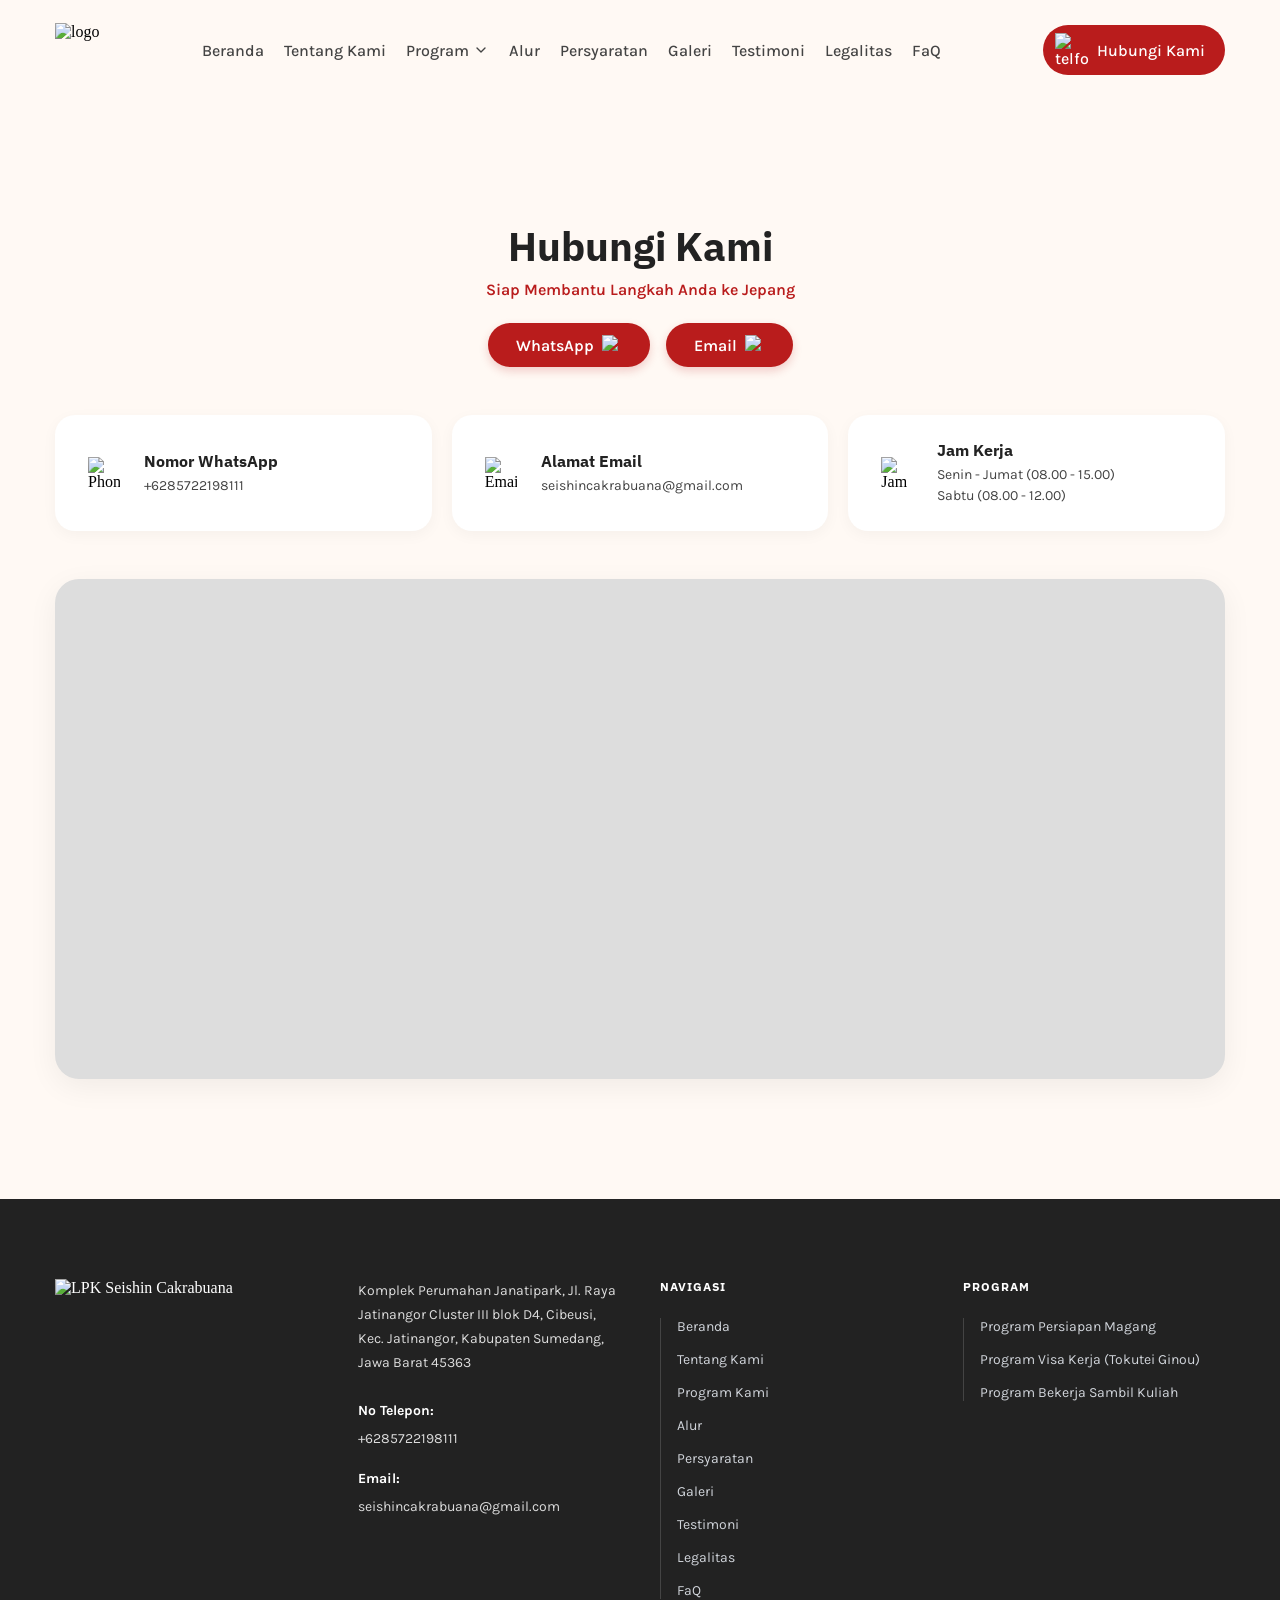
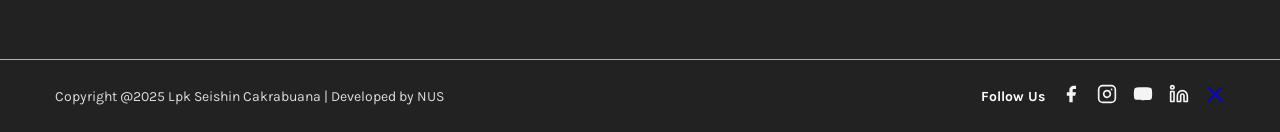
==== commit ff80ecbe: "update: source code for uts" ====
--- a/pages/contact.html
+++ b/pages/contact.html
@@ -1,214 +1,230 @@
 <!DOCTYPE html>
-<html lang="id">
-    <head>
-        <meta charset="UTF-8">
-        <meta name="viewport" content="width=device-width, initial-scale=1.0">
-        <title>Hubungi LPK Seishin Cakrabuana</title>
-        <link rel="shortcut icon" href="https://res.cloudinary.com/depmeqzg0/image/upload/v1775320397/favicon_ejnydu.webp" type="image/x-icon">
-
-        <link rel="stylesheet" href="../css/contact.css">
-        <link rel="preconnect" href="https://fonts.googleapis.com">
-        <link rel="preconnect" href="https://fonts.gstatic.com" crossorigin>
-        <link href="https://fonts.googleapis.com/css2?family=IBM+Plex+Sans:ital,wght@0,100..700;1,100..700&family=Karla:ital,wght@0,200..800;1,200..800&display=swap" rel="stylesheet">
-
-        <link rel="stylesheet" href="../css/style.css">
-        <link rel="stylesheet" href="https://cdnjs.cloudflare.com/ajax/libs/font-awesome/6.5.1/css/all.min.css">
-    </head>
-
-    <body>
-        <div class="navbar-container">
-            <div class="container">
-                <nav class="navbar-mobile-pill">
-                    <div class="nav-wrapper">
-                        <img src="https://res.cloudinary.com/depmeqzg0/image/upload/v1775320259/logolpkseishin2_jju50g.webp" alt="logo" class="nav-logo">
-                    </div>
-
-                    <ul class="nav-list" id="nav-menu">
-                        <a href="../index.html#" class="nav-item group font-karla">Beranda<span></span></a>
-                        <a href="../index.html#about" class="nav-item group font-karla">Tentang Kami<span></span></a>
-                        <div class="nav-item dropdown group font-karla">
-                            <div class="dropdown-toggle">
-                                Program
-                                <svg class="chevron" xmlns="http://www.w3.org/2000/svg" width="16" height="16" viewBox="0 0 24 24" fill="none" stroke="currentColor" stroke-width="2" stroke-linecap="round" stroke-linejoin="round">
-                                    <path d="m6 9 6 6 6-6"></path>
-                                </svg>
-                            </div>
-                            <span></span>
-                            <ul class="dropdown-menu">
-                                <li><a href="../index.html#program" class="dropdown-link">Program Visa Kerja (Tokutei Ginou)</a></li>
-                                <li><a href="../index.html#program" class="dropdown-link">Program Persiapan Magang</a></li>
-                                <li><a href="../index.html#program" class="dropdown-link">Bekerja Sambil Kuliah</a></li>
-                            </ul>
-                        </div>
-                        <a href="../index.html#roadmap" class="nav-item font-karla">Alur<span></span></a>
-                        <a href="../index.html#requirements" class="nav-item font-karla">Persyaratan<span></span></a>
-                        <a href="../index.html#gallery" class="nav-item font-karla">Galeri<span></span></a>
-                        <a href="../index.html#testimoni" class="nav-item font-karla">Testimoni<span></span></a>
-                        <a href="../index.html#legality" class="nav-item font-karla">Legalitas<span></span></a>
-                        <a href="../index.html#faq" class="nav-item font-karla">FaQ<span></span></a>
-                    </ul>
-
-                    <div class="nav-actions">
-                        <a href="https://forms.gle/ctU4bMmhunpBm8Ae9" class="group nav-button font-karla">
-                            <img src="https://res.cloudinary.com/depmeqzg0/image/upload/v1775375763/telfon_jzz1gs.webp" alt="telfon" class="icon-btn">
-                            <span class="text-btn">Hubungi Kami</span>
-                        </a>
-
-                        <div class="hamburger" id="hamburger-btn">
-                            <span></span>
-                            <span></span>
-                            <span></span>
-                        </div>
-                    </div>
-                </nav>
-            </div>
-        </div>
-        
-        <section class="contact-container">
-        <div class="hero">
-            <h1 class="title">Hubungi Kami</h1>
-            <p class="description">Siap Membantu Langkah Anda ke Jepang</p>
-            <div class="buttons">
-                <a href="https://wa.me/6285722198111" class="btn-whatsapp" target="_blank">
-                    WhatsApp  <i class="fa-brands fa-whatsapp"></i>
-                </a>
-                <a href="mailto:seishincakrabuana@gmail.com" class="btn-email">
-                    Email  <i class="fa-regular fa-envelope"></i>
-                </a>
-            </div>
-        </div>
-
-        <div class="cards">
-            <div class="card">
-                <div class="card-icon">
-                    <i class="fa-brands fa-whatsapp"></i>
-                </div>
-                <div class="card-content">
-                    <h3 class="card-title">Nomor Telepon</h3>
-                    <p class="card-description">+62 857-2219-8111</p>
-                </div>
-            </div>
-            <div class="card">
-                <div class="card-icon">
-                    <i class="fa-regular fa-envelope"></i>
-                </div>
-                <div class="card-content">
-                    <h3 class="card-title">Email</h3>
-                    <p class="card-description">seishincakrabuana@gmail.com</p>
-                </div>
-            </div>
-            <div class="card">
-                <div class="card-icon">
-                    <i class="fa-regular fa-calendar"></i>
-                </div>
-                <div class="card-content">
-                    <h3 class="card-title">Jam Operasional</h3>
-                    <p class="card-description">Senin - Jumat (08:00 - 15:00)</p>
-                    <p class="card-description">Sabtu (08:00 - 12:00)</p>
-                </div>
-            </div>
-        </div>
-
-        <div class="map-container">
-            <iframe src="https://www.google.com/maps/embed?pb=!1m18!1m12!1m3!1d3960.6146676627204!2d107.76071527430427!3d-6.936572293063385!2m3!1f0!2f0!3f0!3m2!1i1024!2i768!4f13.1!3m3!1m2!1s0x2e68c3b1e39ec85d%3A0xfee5a68a9a21a9ec!2sLPK%20SEISHIN%20CAKRABUANA!5e0!3m2!1sen!2sid!4v1775387348829!5m2!1sen!2sid" width="600" height="450" style="border:0;" allowfullscreen="" loading="lazy" referrerpolicy="no-referrer-when-downgrade"></iframe>
-        </div>
-
-        
-        </section>
-        <footer class="footer-section">
-            <div class="container">
-                <div class="footer-top">
-
-                    <div class="footer-logo-col">
-                        <img src="https://res.cloudinary.com/depmeqzg0/image/upload/v1775322068/maskgroup_1_oiaefn.webp" alt="LPK Seishin Cakrabuana" class="footer-logo">
-                    </div>
-
-                    <div class="footer-contact-col font-karla">
-                        <p class="address">Komplek Perumahan Janatipark, Jl. Raya Jatinangor Cluster III blok D4, Cibeusi,
-                            Kec. Jatinangor, Kabupaten Sumedang, Jawa Barat 45363</p>
-
-                        <div class="contact-item">
-                            <span class="label">No Telepon:</span>
-                            <p>+6285722198111</p>
-                        </div>
-
-                        <div class="contact-item">
-                            <span class="label">Email:</span>
-                            <p>seishincakrabuana@gmail.com</p>
-                        </div>
-                    </div>
-
-                    <div class="footer-nav-col">
-                        <h4 class="font-ibm">NAVIGASI</h4>
-                        <ul class="font-karla footer-links">
-                            <li><a href="../index.html#">Beranda</a></li>
-                            <li><a href="../index.html#about">Tentang Kami</a></li>
-                            <li><a href="../index.html#program">Program Kami</a></li>
-                            <li><a href="../index.html#roadmap">Alur</a></li>
-                            <li><a href="../index.html#requirements">Persyaratan</a></li>
-                            <li><a href="../index.html#gallery">Galeri</a></li>
-                            <li><a href="../index.html#testimoni">Testimoni</a></li>
-                            <li><a href="../index.html#legality">Legalitas</a></li>
-                            <li><a href="../index.html#faq">FaQ</a></li>
-                        </ul>
-                    </div>
-
-                    <div class="footer-nav-col">
-                        <h4 class="font-ibm">PROGRAM</h4>
-                        <ul class="font-karla footer-links">
-                            <li><a href="../index.html#program">Program Persiapan Magang</a></li>
-                            <li><a href="../index.html#program">Program Visa Kerja (Tokutei Ginou)</a></li>
-                            <li><a href="../index.html#program">Program Bekerja Sambil Kuliah</a></li>
-                        </ul>
-                    </div>
-
-                </div>
-            </div>
-
-            <div class="footer-bottom">
-                <div class="container footer-bottom-wrapper">
-                    <p class="copyright font-karla">Copyright @2025 Lpk Seishin Cakrabuana | Developed by NUS</p>
-
-                    <div class="social-area font-karla">
-                        <span>Follow Us</span>
-                        <div class="social-icons">
-                            <a href="#" aria-label="Facebook">
-                                <svg viewBox="0 0 24 24">
-                                    <path d="M18 2h-3a5 5 0 0 0-5 5v3H7v4h3v8h4v-8h3l1-4h-4V7a1 1 0 0 1 1-1h3z"></path>
-                                </svg>
-                            </a>
-                            <a href="#" aria-label="Instagram">
-                                <svg viewBox="0 0 24 24">
-                                    <rect x="2" y="2" width="20" height="20" rx="5" ry="5"></rect>
-                                    <path d="M16 11.37A4 4 0 1 1 12.63 8 4 4 0 0 1 16 11.37z"></path>
-                                    <line x1="17.5" y1="6.5" x2="17.51" y2="6.5"></line>
-                                </svg>
-                            </a>
-                            <a href="#" aria-label="YouTube">
-                                <svg viewBox="0 0 24 24">
-                                    <path d="M22.54 6.42a2.78 2.78 0 0 0-1.94-2C18.88 4 12 4 12 4s-6.88 0-8.6.46a2.78 2.78 0 0 0-1.94 2A29 29 0 0 0 1 11.75a29 29 0 0 0 .46 5.33A2.78 2.78 0 0 0 3.4 19c1.72.46 8.6.46 8.6.46s6.88 0 8.6-.46a2.78 2.78 0 0 0 1.94-2 29 29 0 0 0 .46-5.25 29 29 0 0 0-.46-5.33z">
-                                    </path>
-                                    <polygon points="9.75 15.02 15.5 11.75 9.75 8.48 9.75 15.02"></polygon>
-                                </svg>
-                            </a>
-                            <a href="#" aria-label="LinkedIn">
-                                <svg viewBox="0 0 24 24">
-                                    <path d="M16 8a6 6 0 0 1 6 6v7h-4v-7a2 2 0 0 0-2-2 2 2 0 0 0-2 2v7h-4v-7a6 6 0 0 1 6-6z">
-                                    </path>
-                                    <rect x="2" y="9" width="4" height="12"></rect>
-                                    <circle cx="4" cy="4" r="2"></circle>
-                                </svg>
-                            </a>
-                            <a href="#" aria-label="X Twitter">
-                                <svg viewBox="0 0 24 24">
-                                    <path d="M4 4l16 16m0-16L4 20" stroke="currentColor" stroke-width="2" stroke-linecap="round" stroke-linejoin="round"></path>
-                                </svg>
-                            </a>
-                        </div>
-                    </div>
-                </div>
-            </div>
-        </footer>
-        <script src="../script/script.js"></script>
-        </body>
-        </html>+<html lang="en">
+
+<head>
+   <meta charset="UTF-8">
+   <meta name="viewport" content="width=device-width, initial-scale=1.0">
+   <title>Program Tokutei Ginou | Jalur Profesional LPK Seishin</title>
+   <link rel="shortcut icon" href="https://res.cloudinary.com/depmeqzg0/image/upload/v1775320397/favicon_ejnydu.webp"
+      type="image/x-icon">
+   <link rel="stylesheet" href="../css/style.css">
+   <link rel="preconnect" href="https://fonts.googleapis.com">
+   <link rel="preconnect" href="https://fonts.gstatic.com" crossorigin>
+   <link
+      href="https://fonts.googleapis.com/css2?family=IBM+Plex+Sans:ital,wght@0,100..700;1,100..700&family=Karla:ital,wght@0,200..800;1,200..800&display=swap"
+      rel="stylesheet">
+</head>
+
+<body>
+   <header>
+      <div class="navbar-container">
+         <div class="container">
+            <nav class="navbar-mobile-pill">
+               <div class="nav-wrapper">
+                  <img src="https://res.cloudinary.com/depmeqzg0/image/upload/v1775320259/logolpkseishin2_jju50g.webp"
+                     alt="logo" class="nav-logo">
+               </div>
+
+               <ul class="nav-list" id="nav-menu">
+                  <a href="/" class="nav-item group font-karla">Beranda<span></span></a>
+                  <a href="/#about" class="nav-item group font-karla">Tentang Kami<span></span></a>
+                  <div class="nav-item dropdown group font-karla">
+                     <div class="dropdown-toggle">
+                        Program
+                        <svg class="chevron" xmlns="http://www.w3.org/2000/svg" width="16" height="16"
+                           viewBox="0 0 24 24" fill="none" stroke="currentColor" stroke-width="2" stroke-linecap="round"
+                           stroke-linejoin="round">
+                           <path d="m6 9 6 6 6-6" />
+                        </svg>
+                     </div>
+                     <span></span>
+                     <ul class="dropdown-menu">
+                        <li><a href="/pages/program-1" class="dropdown-link">Program Visa Kerja (Tokutei
+                              Ginou)</a></li>
+                        <li><a href="/pages/program-2" class="dropdown-link">Program Persiapan Magang</a></li>
+                        <li><a href="/pages/program-3" class="dropdown-link">Bekerja Sambil Kuliah</a></li>
+                     </ul>
+                  </div>
+                  <a href="/#roadmap" class="nav-item font-karla">Alur<span></span></a>
+                  <a href="/#requirements" class="nav-item font-karla">Persyaratan<span></span></a>
+                  <a href="/#gallery" class="nav-item font-karla">Galeri<span></span></a>
+                  <a href="/pages/testimoni" class="nav-item font-karla">Testimoni<span></span></a>
+                  <a href="/#legality" class="nav-item font-karla">Legalitas<span></span></a>
+                  <a href="/#faq" class="nav-item font-karla">FaQ<span></span></a>
+               </ul>
+
+               <div class="nav-actions">
+                  <a href="#" class="group nav-button font-karla">
+                     <img src="https://res.cloudinary.com/depmeqzg0/image/upload/v1775375763/telfon_jzz1gs.webp"
+                        alt="telfon" class="icon-btn">
+                     <span class="text-btn">Hubungi Kami</span>
+                  </a>
+
+                  <div class="hamburger" id="hamburger-btn">
+                     <span></span>
+                     <span></span>
+                     <span></span>
+                  </div>
+               </div>
+            </nav>
+         </div>
+      </div>
+   </header>
+
+   <section class="contact-page-section">
+      <div class="container">
+
+         <div class="contact-header">
+            <h1 class="title font-ibm">Hubungi Kami</h1>
+            <p class="subtitle font-karla">Siap Membantu Langkah Anda ke Jepang</p>
+
+            <div class="contact-actions">
+               <a href="https://wa.me/6285722198111" target="_blank" class="btn-action whatsapp font-karla">
+                  WhatsApp <img src="https://api.iconify.design/mdi:whatsapp.svg?color=%23ffffff" alt="WA">
+               </a>
+               <a href="mailto:seishincakrabuana@gmail.com" class="btn-action email font-karla">
+                  Email <img src="https://api.iconify.design/mdi:email-outline.svg?color=%23ffffff" alt="Email">
+               </a>
+            </div>
+         </div>
+
+         <div class="contact-info-grid">
+            <div class="contact-card">
+               <div class="card-icon">
+                  <img src="https://api.iconify.design/ic:outline-whatsapp.svg?color=%23222" alt="Phone">
+               </div>
+               <div class="card-text">
+                  <h3 class="font-ibm">Nomor WhatsApp</h3>
+                  <p class="font-karla">+6285722198111</p>
+               </div>
+            </div>
+
+            <div class="contact-card">
+               <div class="card-icon">
+                  <img src="https://api.iconify.design/mdi:email-outline.svg?color=%23222" alt="Email">
+               </div>
+               <div class="card-text">
+                  <h3 class="font-ibm">Alamat Email</h3>
+                  <p class="font-karla">seishincakrabuana@gmail.com</p>
+               </div>
+            </div>
+
+            <div class="contact-card">
+               <div class="card-icon">
+                  <img src="https://api.iconify.design/mdi:calendar-clock-outline.svg?color=%23222" alt="Jam Kerja">
+               </div>
+               <div class="card-text">
+                  <h3 class="font-ibm">Jam Kerja</h3>
+                  <p class="font-karla">Senin - Jumat (08.00 - 15.00)<br>Sabtu (08.00 - 12.00)</p>
+               </div>
+            </div>
+         </div>
+
+         <div class="contact-map-wrapper">
+            <iframe src="https://www.google.com/maps/embed?pb=!1m18!1m12!1m3!1d3960.614712447074!2d107.7607099108879!3d-6.936566967873129!2m3!1f0!2f0!3f0!3m2!1i1024!2i768!4f13.1!3m3!1m2!1s0x2e68c3b1e39ec85d%3A0xfee5a68a9a21a9ec!2sLPK%20SEISHIN%20CAKRABUANA!5e0!3m2!1sid!2sid!4v1775406142121!5m2!1sid!2sid" width="100%" height="100%" style="border:0;" allowfullscreen="" loading="lazy" referrerpolicy="no-referrer-when-downgrade"></iframe>
+         </div>
+
+      </div>
+   </section>
+
+   <footer class="footer-section">
+      <div class="container">
+         <div class="footer-top">
+
+            <div class="footer-logo-col">
+               <img src="https://res.cloudinary.com/depmeqzg0/image/upload/v1775322068/maskgroup_1_oiaefn.webp"
+                  alt="LPK Seishin Cakrabuana" class="footer-logo">
+            </div>
+
+            <div class="footer-contact-col font-karla">
+               <p class="address">Komplek Perumahan Janatipark, Jl. Raya Jatinangor Cluster III blok D4, Cibeusi,
+                  Kec. Jatinangor, Kabupaten Sumedang, Jawa Barat 45363</p>
+
+               <div class="contact-item">
+                  <span class="label">No Telepon:</span>
+                  <p>+6285722198111</p>
+               </div>
+
+               <div class="contact-item">
+                  <span class="label">Email:</span>
+                  <p>seishincakrabuana@gmail.com</p>
+               </div>
+            </div>
+
+            <div class="footer-nav-col">
+               <h4 class="font-ibm">NAVIGASI</h4>
+               <ul class="font-karla footer-links">
+                  <li><a href="/">Beranda</a></li>
+                  <li><a href="/#about">Tentang Kami</a></li>
+                  <li><a href="/#program">Program Kami</a></li>
+                  <li><a href="/#roadmap">Alur</a></li>
+                  <li><a href="/#requirements">Persyaratan</a></li>
+                  <li><a href="/pages/gallery">Galeri</a></li>
+                  <li><a href="/pages/testimoni">Testimoni</a></li>
+                  <li><a href="/#legality">Legalitas</a></li>
+                  <li><a href="/#faq">FaQ</a></li>
+               </ul>
+            </div>
+
+            <div class="footer-nav-col">
+               <h4 class="font-ibm">PROGRAM</h4>
+               <ul class="font-karla footer-links">
+                  <li><a href="/pages/program-2">Program Persiapan Magang</a></li>
+                  <li><a href="/pages/program-1">Program Visa Kerja (Tokutei Ginou)</a></li>
+                  <li><a href="/pages/program-3">Program Bekerja Sambil Kuliah</a></li>
+               </ul>
+            </div>
+
+         </div>
+      </div>
+
+      <div class="footer-bottom">
+         <div class="container footer-bottom-wrapper">
+            <p class="copyright font-karla">Copyright @2025 Lpk Seishin Cakrabuana | Developed by NUS</p>
+
+            <div class="social-area font-karla">
+               <span>Follow Us</span>
+               <div class="social-icons">
+                  <a href="#" aria-label="Facebook">
+                     <svg viewBox="0 0 24 24">
+                        <path d="M18 2h-3a5 5 0 0 0-5 5v3H7v4h3v8h4v-8h3l1-4h-4V7a1 1 0 0 1 1-1h3z"></path>
+                     </svg>
+                  </a>
+                  <a href="#" aria-label="Instagram">
+                     <svg viewBox="0 0 24 24">
+                        <rect x="2" y="2" width="20" height="20" rx="5" ry="5"></rect>
+                        <path d="M16 11.37A4 4 0 1 1 12.63 8 4 4 0 0 1 16 11.37z"></path>
+                        <line x1="17.5" y1="6.5" x2="17.51" y2="6.5"></line>
+                     </svg>
+                  </a>
+                  <a href="#" aria-label="YouTube">
+                     <svg viewBox="0 0 24 24">
+                        <path
+                           d="M22.54 6.42a2.78 2.78 0 0 0-1.94-2C18.88 4 12 4 12 4s-6.88 0-8.6.46a2.78 2.78 0 0 0-1.94 2A29 29 0 0 0 1 11.75a29 29 0 0 0 .46 5.33A2.78 2.78 0 0 0 3.4 19c1.72.46 8.6.46 8.6.46s6.88 0 8.6-.46a2.78 2.78 0 0 0 1.94-2 29 29 0 0 0 .46-5.25 29 29 0 0 0-.46-5.33z">
+                        </path>
+                        <polygon points="9.75 15.02 15.5 11.75 9.75 8.48 9.75 15.02"></polygon>
+                     </svg>
+                  </a>
+                  <a href="#" aria-label="LinkedIn">
+                     <svg viewBox="0 0 24 24">
+                        <path d="M16 8a6 6 0 0 1 6 6v7h-4v-7a2 2 0 0 0-2-2 2 2 0 0 0-2 2v7h-4v-7a6 6 0 0 1 6-6z">
+                        </path>
+                        <rect x="2" y="9" width="4" height="12"></rect>
+                        <circle cx="4" cy="4" r="2"></circle>
+                     </svg>
+                  </a>
+                  <a href="#" aria-label="X Twitter">
+                     <svg viewBox="0 0 24 24">
+                        <path d="M4 4l16 16m0-16L4 20" stroke="currentColor" stroke-width="2" stroke-linecap="round"
+                           stroke-linejoin="round"></path>
+                     </svg>
+                  </a>
+               </div>
+            </div>
+         </div>
+      </div>
+   </footer>
+   <script src="../script/main.js"></script>
+</body>
+
+</html>
--- a/css/style.css
+++ b/css/style.css
@@ -13,7 +13,8 @@
 }
 
 header {
-    padding-top: 100px;
+    padding-top: 50px;
+    overflow: hidden;
 }
 
 .font-ibm {
@@ -172,7 +173,7 @@
     align-items: center;
     grid-template-columns: repeat(1, minmax(0, 1fr));
     gap: 40px;
-    padding: 100px 0;
+    padding: 100px 0 20px 0;
     position: relative;
 }
 
@@ -180,24 +181,24 @@
 .japan-map {
     position: absolute;
     pointer-events: none;
-    right: -400px;
-    top: -10px;
+    right: -600px;
+    top: -100px;
     z-index: -1;
 }
 
 .sakura {
     position: absolute;
     pointer-events: none;
-    left: -100px;
-    top: 0;
+    left: -50px;
+    top: 50px;
     z-index: -1;
 }
 
 .daruma {
     position: absolute;
     pointer-events: none;
-    right: -140px;
-    top: 250px;
+    right: -70px;
+    top: 180px;
     z-index: -1;
 }
 
@@ -212,32 +213,32 @@
 .yukata {
     position: absolute;
     pointer-events: none;
-    left: -110px;
-    bottom: -20px;
+    left: -70px;
+    bottom: 50px;
     z-index: -1;
 }
 
 .ka {
     position: absolute;
     pointer-events: none;
-    left: 250px;
-    bottom: 50px;
+    left: 150px;
+    bottom: 0;
     z-index: -1;
 }
 
 .gate {
     position: absolute;
     pointer-events: none;
-    right: -50px;
-    bottom: -50px;
+    right: -70px;
+    bottom: 200px;
     z-index: -1;
 }
 
 .ma {
     position: absolute;
     pointer-events: none;
-    right: 200px;
-    top: 0;
+    left: 150px;
+    top: 25px;
     z-index: -1;
 }
 
@@ -323,7 +324,7 @@
 
 .header-hero {
     display: grid;
-    height: 400px;
+    height: 280px;
     grid-template-columns: repeat(2, minmax(0, 1fr));
     grid-template-rows: repeat(5, minmax(0, 1fr));
     gap: 25px;
@@ -363,7 +364,7 @@
 /* about section */
 
 .about-section {
-    margin-top: 0px;
+    margin-top: 70px;
 }
 
 .about-wrapper {
@@ -621,7 +622,7 @@
 
 .alur-grid {
     display: grid;
-    grid-template-columns: repeat(2, minmax(0, 1fr));
+    grid-template-columns: repeat(1, minmax(0, 1fr));
     gap: 20px;
 }
 
@@ -768,7 +769,7 @@
 
 .btn-req-primary {
     display: inline-block;
-    align-self: flex-start;
+    align-self: center;
     background-color: #b91c1c;
     color: #FFFFFF;
     padding: 14px 32px;
@@ -776,7 +777,6 @@
     font-weight: 600;
     transition: background-color 0.3s ease;
     margin-top: 8px;
-    margin: 0 auto;
 }
 
 .btn-req-primary:hover {
@@ -1029,32 +1029,32 @@
 }
 
 .decor-sakura {
-    top: 15%;
-    left: 10%;
+    top: 3%;
+    left: 5%;
     width: 60px;
 }
 
 .decor-huruf {
-    top: 12%;
-    left: 55%;
+    top: 5%;
+    left: 70%;
     width: 40px;
 }
 
 .decor-daruma {
-    top: 35%;
-    right: 8%;
+    top: 40%;
+    right: 5%;
     width: 75px;
 }
 
 .decor-omamori {
     bottom: 15%;
-    left: 15%;
+    left: 5%;
     width: 65px;
 }
 
 .decor-lampion {
     bottom: 15%;
-    right: 20%;
+    right: 5%;
     width: 60px;
 }
 
@@ -1359,6 +1359,718 @@
     margin: 0 auto;
 }
 
+
+/* Page Program */
+.program-hero .program-image {
+    overflow: hidden;
+    height: 250px;
+    box-shadow: 0px 0px 4px #ddd;
+    border-radius: 28px;
+    margin-bottom: 50px;
+}
+
+.program-hero .program-image img {
+    width: 100%;
+    height: 100%;
+    object-fit: cover;
+}
+
+.icon-phone {
+    width: 20px;
+}
+
+/* Benefits Section */
+.benefits-section {
+    margin-bottom: 60px;
+}
+
+.benefits-grid {
+    display: grid;
+    grid-template-columns: repeat(1, 1fr);
+    gap: 20px;
+}
+
+.benefit-card {
+    background-color: #fff;
+    border-radius: 24px;
+    padding: 24px 20px;
+    text-align: center;
+    box-shadow: 0 0px 8px #dddddd80;
+    transition: transform 0.3s ease;
+}
+
+.benefit-card:hover {
+    transform: translateY(-5px);
+}
+
+.benefit-card .icon-box {
+    width: 60px;
+    height: 60px;
+    background-color: #b91c1c;
+    border-radius: 16px;
+    display: flex;
+    align-items: center;
+    justify-content: center;
+    margin: 0 auto 16px auto;
+}
+
+.benefit-card .icon-box img {
+    width: 32px;
+    height: auto;
+}
+
+.benefit-card h3 {
+    font-size: 20px;
+    color: #222;
+    font-weight: 700;
+    margin-bottom: 10px;
+}
+
+.benefit-card p {
+    font-size: 14px;
+    color: #555;
+    line-height: 1.5;
+}
+
+/* Program Info Section */
+.program-info-section {
+    margin-bottom: 60px;
+}
+
+.info-grid {
+    display: grid;
+    grid-template-columns: repeat(1, 1fr);
+    gap: 20px;
+}
+
+.info-card {
+    border-radius: 24px;
+    padding: 30px;
+    display: flex;
+    flex-direction: column;
+    box-shadow: 0 0px 8px #dddddd80;
+}
+
+.info-card h3 {
+    font-size: 18px;
+    font-weight: 700;
+    margin-bottom: 24px;
+    padding-bottom: 12px;
+}
+
+/* Card Themes */
+.info-card.dark {
+    background-color: #222;
+    color: #fff;
+}
+
+.info-card.light {
+    background-color: #fff;
+    color: #222;
+}
+
+.info-card.primary {
+    background-color: #b91c1c;
+    color: #fff;
+}
+
+.info-list {
+    display: flex;
+    flex-direction: column;
+    gap: 20px;
+}
+
+.info-list li {
+    display: flex;
+    gap: 16px;
+    align-items: flex-start;
+}
+
+.list-icon {
+    width: 40px;
+    height: 40px;
+    border-radius: 12px;
+    display: flex;
+    align-items: center;
+    justify-content: center;
+    flex-shrink: 0;
+}
+
+.list-icon.red {
+    background-color: #b91c1c;
+}
+
+.list-icon.outline {
+    background-color: transparent;
+    border: 1px solid rgba(255, 255, 255, 0.3);
+}
+
+.list-icon img {
+    width: 20px;
+    height: 20px;
+}
+
+.info-list h4 {
+    font-size: 14px;
+    font-weight: 700;
+    margin-bottom: 4px;
+}
+
+.info-list p {
+    font-size: 12px;
+    color: #ccc;
+    line-height: 1.5;
+}
+
+.check-list {
+    display: flex;
+    flex-direction: column;
+    gap: 16px;
+}
+
+.check-list li {
+    display: flex;
+    align-items: center;
+    gap: 12px;
+    font-size: 14px;
+    color: #444;
+}
+
+.check-list li img {
+    width: 18px;
+    height: 18px;
+}
+
+.cost-details {
+    display: flex;
+    flex-direction: column;
+    gap: 24px;
+}
+
+.cost-item p {
+    font-size: 14px;
+    margin-bottom: 4px;
+    color: #ffcccc;
+}
+
+.cost-item h4 {
+    font-size: 22px;
+    font-weight: 700;
+    margin-bottom: 4px;
+}
+
+.cost-item span {
+    font-size: 12px;
+    color: #ffe6e6;
+}
+
+.bottom-content-section {
+    margin-bottom: 80px;
+}
+
+.bottom-grid {
+    display: grid;
+    grid-template-columns: repeat(1, 1fr);
+    gap: 30px;
+}
+
+.jobs-card {
+    background-color: #fff;
+    border-radius: 24px;
+    padding: 30px;
+    box-shadow: 0 0px 8px #dddddd80;
+}
+
+.jobs-card h3 {
+    font-size: 20px;
+    color: #222;
+    margin-bottom: 12px;
+}
+
+.jobs-card p {
+    font-size: 14px;
+    color: #555;
+    margin-bottom: 24px;
+    line-height: 1.6;
+}
+
+.jobs-grid {
+    display: grid;
+    grid-template-columns: repeat(2, 1fr);
+    gap: 16px;
+}
+
+.job-item {
+    display: flex;
+    flex-direction: column;
+    align-items: center;
+    text-align: center;
+    gap: 8px;
+}
+
+.job-item img {
+    width: 40px;
+    height: 40px;
+    padding: 8px;
+    background-color: #FAEACB;
+    border-radius: 12px;
+}
+
+.job-item span {
+    font-size: 18px;
+    color: #b91c1c;
+    font-weight: 700;
+}
+
+.testimonials-wrapper {
+    display: flex;
+    flex-direction: column;
+    gap: 20px;
+}
+
+.testi-cards {
+    display: grid;
+    grid-template-columns: repeat(1, 1fr);
+    gap: 20px;
+}
+
+.testi-card {
+    background-image: url('https://res.cloudinary.com/depmeqzg0/image/upload/v1775397637/rectangle4588_zlyycb.webp');
+    background-size: cover;
+    border-radius: 24px;
+    padding: 24px;
+    position: relative;
+}
+
+.person-image {
+    position: absolute;
+    height: 100%;
+    top: 0;
+    right: 0;
+    z-index: -1;
+}
+
+.testi-header {
+    display: flex;
+    justify-content: space-between;
+    align-items: center;
+    margin-bottom: 16px;
+}
+
+.testi-header h4 {
+    font-size: 16px;
+    color: #b91c1c;
+}
+
+.testi-header span {
+    font-size: 12px;
+    color: #777;
+}
+
+.avatar {
+    width: 48px;
+    height: 48px;
+    border-radius: 50%;
+    object-fit: cover;
+}
+
+.quote-icon {
+    width: 24px;
+    height: 24px;
+    margin-bottom: 8px;
+}
+
+.testi-card p {
+    font-size: 13px;
+    color: #555;
+    line-height: 1.6;
+    max-width: 85%;
+}
+
+.btn-outline {
+    display: flex;
+    align-items: center;
+    justify-content: center;
+    gap: 8px;
+    width: 100%;
+    padding: 16px;
+    border-radius: 100px;
+    background-color: #fff;
+    color: #222;
+    font-weight: 600;
+    transition: all 0.3s ease;
+    box-shadow: 0 0px 8px #dddddd80;
+}
+
+.btn-outline img {
+    width: 20px;
+    height: 20px;
+}
+
+.btn-outline:hover {
+    border-color: #b91c1c;
+    color: #b91c1c;
+}
+
+/* Page Gallery */
+
+.gallery-page-section {
+    padding-top: 70px;
+}
+
+.gallery-page-header {
+    text-align: center;
+    max-width: 700px;
+    margin: 0 auto 48px auto;
+}
+
+.gallery-page-header .subtitle {
+    font-size: 16px;
+    color: #b91c1c;
+    font-weight: 700;
+    text-transform: uppercase;
+    letter-spacing: 1px;
+}
+
+.gallery-page-header .title {
+    font-size: 36px;
+    color: #222;
+    font-weight: 700;
+    margin-top: 8px;
+    margin-bottom: 16px;
+}
+
+.gallery-page-header .desc {
+    font-size: 16px;
+    color: #555;
+    line-height: 1.6;
+}
+
+.gallery-page-grid {
+    display: grid;
+    grid-template-columns: repeat(1, 1fr);
+    gap: 24px;
+}
+
+.gallery-item {
+    position: relative;
+    border-radius: 20px;
+    overflow: hidden;
+    aspect-ratio: 16 / 9;
+    background-color: #ddd;
+    cursor: pointer;
+}
+
+.gallery-item img {
+    width: 100%;
+    height: 100%;
+    object-fit: cover;
+    display: block;
+    transition: transform 0.5s ease;
+}
+
+.gallery-item:hover img {
+    transform: scale(1.05);
+}
+
+.item-overlay {
+    position: absolute;
+    inset: 0;
+    background: linear-gradient(to top, rgba(0, 0, 0, 0.85) 0%, rgba(0, 0, 0, 0) 50%);
+    display: flex;
+    align-items: flex-end;
+    padding: 24px 30px;
+    opacity: 0;
+    visibility: hidden;
+    transform: translateY(20px);
+    transition: all 0.4s cubic-bezier(0.4, 0, 0.2, 1);
+}
+
+.gallery-item:hover .item-overlay {
+    opacity: 1;
+    visibility: visible;
+    transform: translateY(0);
+}
+
+.item-overlay h3 {
+    color: #ffffff;
+    font-size: 22px;
+    font-weight: 600;
+    margin: 0;
+}
+
+.pagination-wrapper {
+    display: flex;
+    justify-content: center;
+    align-items: center;
+    gap: 8px;
+    margin-top: 60px;
+}
+
+.page-number,
+.page-nav {
+    display: flex;
+    justify-content: center;
+    align-items: center;
+    width: 44px;
+    height: 44px;
+    border-radius: 12px;
+    background-color: #ffffff;
+    color: #444;
+    font-size: 16px;
+    font-weight: 600;
+    border: 1px solid #e5e7eb;
+    transition: all 0.3s ease;
+}
+
+.page-nav img {
+    width: 24px;
+    height: 24px;
+    transition: filter 0.3s ease;
+}
+
+.page-number:hover,
+.page-nav:hover {
+    border-color: #b91c1c;
+    color: #b91c1c;
+}
+
+.page-number.active {
+    background-color: #b91c1c;
+    color: #ffffff;
+    border-color: #b91c1c;
+}
+
+.page-dots {
+    color: #888;
+    font-weight: 600;
+    padding: 0 4px;
+}
+
+/* Page Contact */
+.contact-page-section {
+    padding-top: 70px;
+}
+
+.contact-header {
+    text-align: center;
+    margin-bottom: 48px;
+}
+
+.contact-header .title {
+    font-size: 40px;
+    color: #222;
+    font-weight: 700;
+    margin-bottom: 8px;
+}
+
+.contact-header .subtitle {
+    font-size: 16px;
+    color: #b91c1c;
+    font-weight: 600;
+    margin-bottom: 24px;
+}
+
+.contact-actions {
+    display: flex;
+    justify-content: center;
+    gap: 16px;
+    flex-wrap: wrap;
+}
+
+.btn-action {
+    display: flex;
+    align-items: center;
+    gap: 8px;
+    background-color: #b91c1c;
+    color: #ffffff;
+    padding: 12px 28px;
+    border-radius: 100px;
+    font-weight: 600;
+    font-size: 16px;
+    transition: all 0.3s ease;
+    box-shadow: 0 4px 10px rgba(185, 28, 28, 0.2);
+}
+
+.btn-action img {
+    width: 20px;
+    height: 20px;
+}
+
+.btn-action:hover {
+    background-color: #991b1b;
+    transform: translateY(-3px);
+    box-shadow: 0 6px 15px rgba(185, 28, 28, 0.3);
+}
+
+.contact-info-grid {
+    display: grid;
+    grid-template-columns: repeat(1, 1fr);
+    gap: 20px;
+    margin-bottom: 48px;
+}
+
+.contact-card {
+    background-color: #ffffff;
+    border-radius: 20px;
+    padding: 24px;
+    display: flex;
+    align-items: center;
+    gap: 16px;
+    box-shadow: 0 4px 15px rgba(0, 0, 0, 0.04);
+    transition: all 0.3s ease;
+    border: 1px solid transparent;
+}
+
+.contact-card:hover {
+    transform: translateY(-5px);
+    box-shadow: 0 8px 25px rgba(0, 0, 0, 0.08);
+    border-color: #ffe5e5;
+    /* Border merah tipis saat di-hover */
+}
+
+.card-icon {
+    width: 48px;
+    height: 48px;
+    flex-shrink: 0;
+    display: flex;
+    align-items: center;
+    justify-content: center;
+}
+
+.card-icon img {
+    width: 32px;
+    height: 32px;
+}
+
+.card-text {
+    text-align: left;
+}
+
+.card-text h3 {
+    font-size: 16px;
+    color: #222;
+    font-weight: 700;
+    margin-bottom: 4px;
+}
+
+.card-text p {
+    font-size: 14px;
+    color: #444;
+    line-height: 1.5;
+}
+
+.contact-map-wrapper {
+    width: 100%;
+    height: 400px;
+    border-radius: 24px;
+    overflow: hidden;
+    box-shadow: 0 8px 30px rgba(0, 0, 0, 0.06);
+    background-color: #ddd;
+    transition: transform 0.3s ease;
+}
+
+.contact-map-wrapper:hover {
+    transform: scale(1.01);
+}
+
+/* Testimoni by Yussar */
+.testimoni-page-section {
+    padding-top: 70px;
+}
+
+.testimoni-page-header {
+    text-align: center;
+    margin-bottom: 48px;
+}
+
+.testimoni-subtitle {
+    font-size: 14px;
+    font-weight: 700;
+    color: #b91c1c;
+    text-transform: uppercase;
+    letter-spacing: 1px;
+    margin-bottom: 8px;
+}
+
+.testimoni-title {
+    font-size: 36px;
+    font-weight: 800;
+    color: #111;
+}
+
+.testimoni-grid {
+    display: grid;
+    grid-template-columns: repeat(3, 1fr);
+    gap: 24px;
+    justify-items: center;
+}
+
+.testimoni-page .testi-card {
+    position: relative;
+    width: 100%;
+    height: 235px;
+    flex-shrink: 0;
+}
+
+.testi-bg {
+    position: absolute;
+    inset: 0;
+    width: 100%;
+    height: 100%;
+    z-index: 0;
+}
+
+.testi-photo {
+    position: absolute;
+    right: 10px;
+    top: 0px;
+    width: 140px;
+    height: 175px;
+    object-fit: cover;
+    object-position: top center;
+    z-index: -1;
+    clip-path: polygon(30px 0%, 100% 0%, 100% 100%, 0% 100%);
+}
+
+.testi-content {
+    position: absolute;
+    left: 20px;
+    top: 18px;
+    width: 55%;
+    z-index: 2;
+}
+
+.testi-name {
+    font-family: 'IBM Plex Sans', sans-serif;
+    font-size: 15px;
+    font-weight: 800;
+    color: #b91c1c;
+    margin-bottom: 2px;
+}
+
+.testi-role {
+    font-size: 12px;
+    font-weight: 600;
+    color: #888;
+    margin-bottom: 10px;
+}
+
+.quote-mark {
+    font-size: 32px;
+    color: #b91c1c;
+    font-family: Georgia, serif;
+    font-weight: 900;
+    line-height: 1;
+    margin-bottom: 6px;
+}
+
+.testi-text {
+    font-size: 12px;
+    color: #444;
+    line-height: 1.65;
+}
+
 @media (max-width: 576px) {
     .container {
         padding: 0 25px;
@@ -1374,6 +2086,56 @@
 
     .nav-list .nav-item span {
         display: none;
+    }
+
+    .gallery-page-header .title {
+        font-size: 28px;
+    }
+
+    .gallery-item {
+        aspect-ratio: 4 / 3;
+    }
+
+    .item-overlay h3 {
+        font-size: 18px;
+    }
+
+    .page-number,
+    .page-nav {
+        width: 38px;
+        height: 38px;
+        font-size: 14px;
+    }
+
+    .contact-header .title {
+        font-size: 32px;
+    }
+
+    .contact-actions {
+        flex-direction: column;
+        padding: 0 20px;
+    }
+
+    .btn-action {
+        justify-content: center;
+    }
+
+    .contact-map-wrapper {
+        height: 300px;
+    }
+
+    .testimoni-title {
+        font-size: 26px;
+    }
+
+    .testimoni-grid {
+        grid-template-columns: 1fr;
+    }
+
+
+    .testi-bg {
+        width: 100%;
+        height: 100%;
     }
 }
 
@@ -1485,7 +2247,7 @@
         transform: none;
         opacity: 1;
         visibility: visible;
-        border: none !important;
+        border: none;
     }
 
     .dropdown.active .dropdown-menu {
@@ -1509,6 +2271,10 @@
         background: transparent;
     }
 
+    .testimoni-grid {
+        grid-template-columns: repeat(2, 1fr);
+    }
+
     @keyframes fadeInDown {
         from {
             opacity: 0;
@@ -1527,6 +2293,22 @@
     .container {
         max-width: 540px;
     }
+
+    .alur-grid {
+        grid-template-columns: repeat(2, minmax(0, 1fr));
+    }
+
+    .program-grid {
+        grid-template-columns: repeat(2, 1fr);
+    }
+
+    .benefits-grid {
+        grid-template-columns: repeat(2, minmax(0, 1fr));
+    }
+
+    .info-grid {
+        grid-template-columns: repeat(2, minmax(0, 1fr));
+    }
 }
 
 @media (min-width: 768px) {
@@ -1534,12 +2316,113 @@
         max-width: 740px;
     }
 
+    header {
+        padding-top: 100px;
+        padding-bottom: 120px;
+    }
+
+    .gallery-page-grid {
+        grid-template-columns: repeat(2, 1fr);
+    }
+
+    .contact-info-grid {
+        grid-template-columns: repeat(3, 1fr);
+    }
+
+    .contact-map-wrapper {
+        height: 450px;
+    }
+
+    .contact-page-section {
+        padding-top: 0px;
+    }
+
+    .testimoni-page-section {
+        padding-top: 0px;
+    }
+
+    .japan-map {
+        right: -400px;
+        top: -10px;
+    }
+
+    .sakura {
+        left: -100px;
+        top: 0;
+    }
+
+    .daruma {
+        right: -140px;
+        top: 250px;
+    }
+
+    .ha {
+        left: 350px;
+        top: 50px;
+    }
+
+    .yukata {
+        left: -110px;
+        bottom: -20px;
+    }
+
+    .ka {
+        left: 250px;
+        bottom: 50px;
+    }
+
+    .gate {
+        right: -50px;
+        bottom: -50px;
+    }
+
+    .ma {
+        right: 200px;
+        left: auto;
+        top: 0;
+    }
+
+    .decor-sakura {
+        top: 15%;
+        left: 10%;
+        width: 60px;
+    }
+
+    .decor-huruf {
+        top: 12%;
+        left: 55%;
+        width: 40px;
+    }
+
+    .decor-daruma {
+        top: 35%;
+        right: 8%;
+        width: 75px;
+    }
+
+    .decor-omamori {
+        bottom: 15%;
+        left: 15%;
+        width: 65px;
+    }
+
+    .decor-lampion {
+        bottom: 15%;
+        right: 20%;
+        width: 60px;
+    }
+
     .nav-list {
         display: flex;
     }
 
     .main-header {
         grid-template-columns: repeat(2, minmax(0, 1fr));
+    }
+
+    .header-hero {
+        display: grid;
+        height: 400px;
     }
 
     .header-title {
@@ -1568,7 +2451,7 @@
     }
 
     .about-section {
-        margin-top: 120px;
+        margin-top: 0px;
     }
 
     .about-video {
@@ -1619,10 +2502,6 @@
         font-size: 18px;
     }
 
-    .program-grid {
-        grid-template-columns: repeat(3, 1fr);
-    }
-
     .alur-section {
         margin-top: 120px;
     }
@@ -1636,8 +2515,7 @@
     }
 
     .alur-grid {
-        display: grid;
-        grid-template-columns: repeat(4, minmax(0, 1fr));
+        grid-template-columns: repeat(3, minmax(0, 1fr));
     }
 
     .alur-icon {
@@ -1680,6 +2558,10 @@
 
     .req-right {
         display: flex;
+    }
+
+    .btn-req-primary {
+        align-self: flex-start;
     }
 
     .gallery-section {
@@ -1813,7 +2695,16 @@
     }
 
     .footer-nav-col h4 {
-    margin-bottom: 24px;
+        margin-bottom: 24px;
+    }
+
+    .program-hero .program-image {
+        height: 400px;
+        margin-bottom: 0;
+    }
+
+    .gallery-page-section {
+        padding-top: 0px;
     }
 
 }
@@ -1861,6 +2752,34 @@
         transform: rotate(180deg);
     }
 
+    .alur-grid {
+        grid-template-columns: repeat(4, minmax(0, 1fr));
+    }
+
+    .program-grid {
+        grid-template-columns: repeat(3, 1fr);
+    }
+
+    .benefits-grid {
+        grid-template-columns: repeat(5, minmax(0, 1fr));
+    }
+
+    .info-grid {
+        grid-template-columns: repeat(4, minmax(0, 1fr));
+    }
+
+    .bottom-grid {
+        grid-template-columns: 1fr 2fr;
+        align-items: start;
+    }
+
+    .testi-cards {
+        grid-template-columns: repeat(2, minmax(0, 1fr));
+    }
+
+    .contact-map-wrapper {
+        height: 500px;
+    }
 }
 
 @media (min-width: 1200px) {
